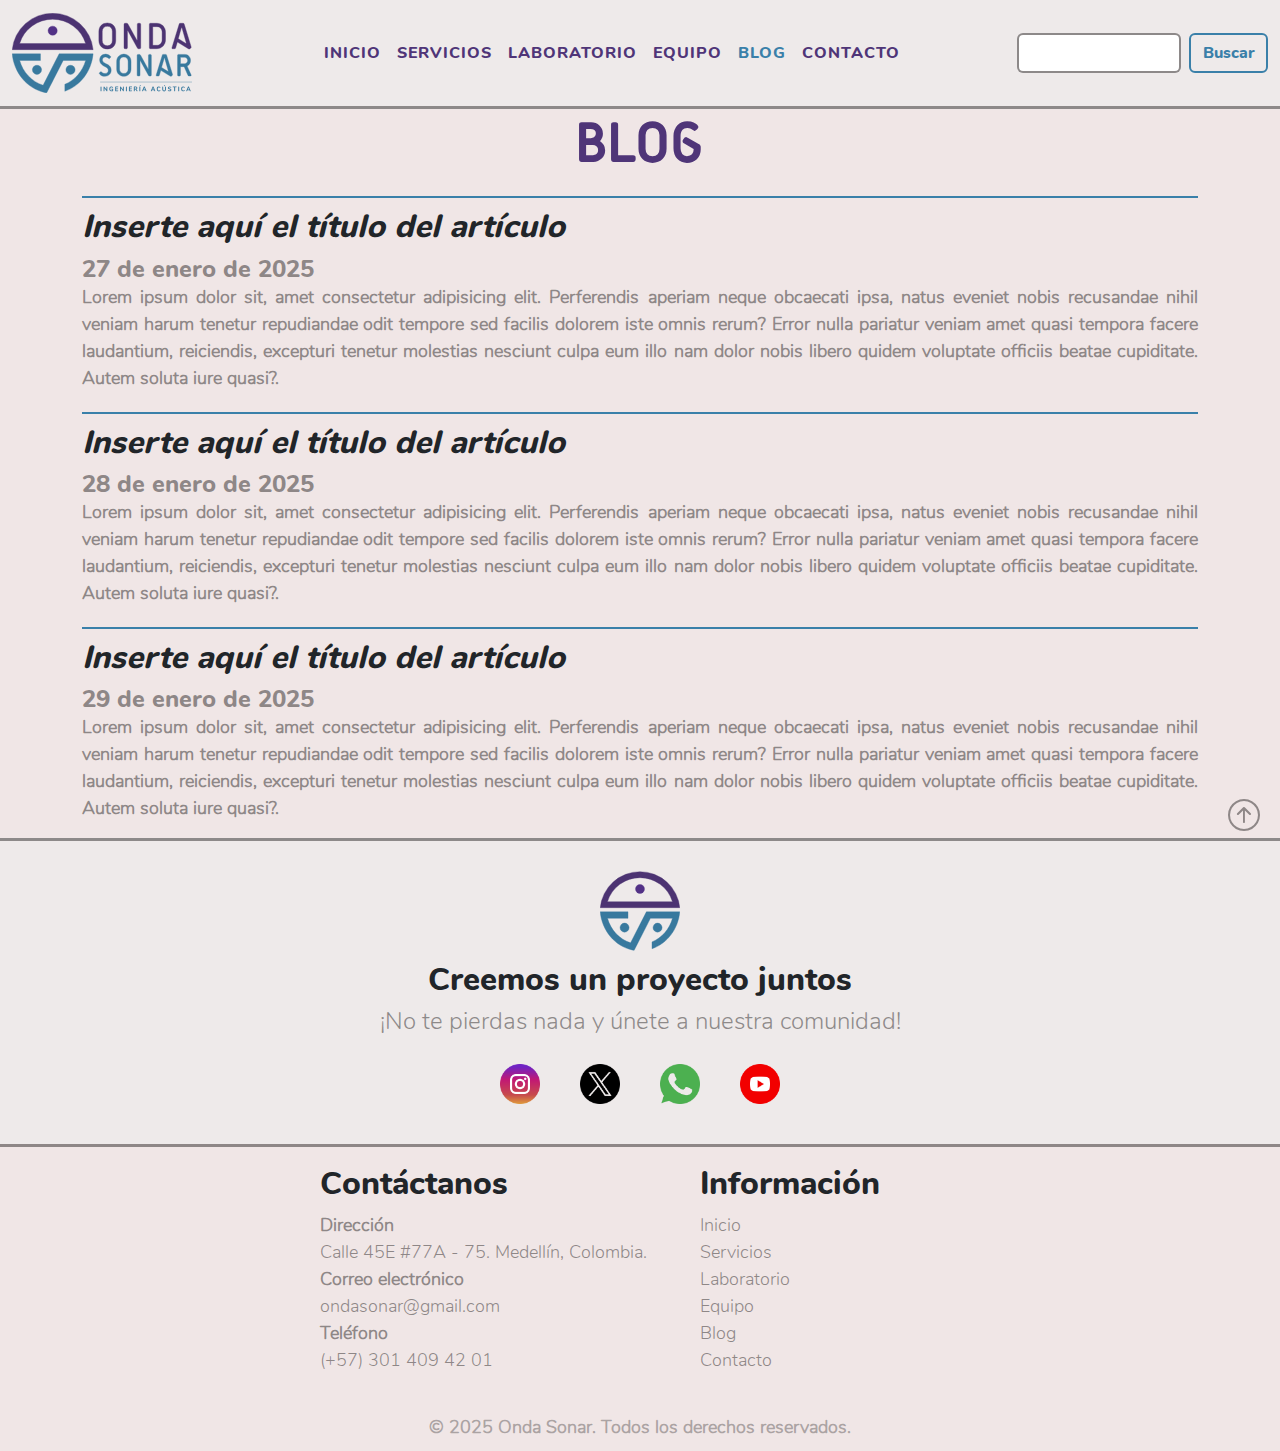
==== pages/blog.html @ efa3c22f "Sitio Web Responsive" ====
<!DOCTYPE html>
<html lang="en">
<head>
  <!-- Meta -->
  <meta charset="UTF-8">
  <meta name="author" content="Onda Sonar | Lucía Rodríguez G">
  <meta name="description" content="Portafolio de Ingeniería de Sonido, con enfoque en acústica arquitectónica, control, gestión y aislamiento de ruido, electroacústica, psicoacústica, zonificación acústica y temas afines. La Ing. Lucía Rodríguez G comparte contenido de valor, presta el servicio de charlas para empresas o instituciones, hace consultorías y vende productos acústicos.">
  <meta name="keywords" content="Acústica arquitectónica, Control de ruido, Aislamiento y acondicionamiento acústico, Sonido, Vibraciones.">
  <meta name="viewport" content="width=device-width, initial-scale=1.0">
  <!-- CSS y Bootstrap -->
  <link rel="stylesheet" href="../css/style.css">
  <link href="https://cdn.jsdelivr.net/npm/bootstrap@5.3.3/dist/css/bootstrap.min.css" rel="stylesheet" integrity="sha384-QWTKZyjpPEjISv5WaRU9OFeRpok6YctnYmDr5pNlyT2bRjXh0JMhjY6hW+ALEwIH" crossorigin="anonymous">
  <link rel="stylesheet" href="https://cdn.jsdelivr.net/npm/bootstrap-icons@1.11.3/font/bootstrap-icons.min.css">
  <!-- Título e ícono -->
  <title>Blog | Onda Sonar</title>
  <link rel="icon" href="../img/favicon_blanco/favicon-16x16.png" type="image/png">
</head>

<body>

  <!-- Navegacion -->
  <nav class="navbar navbar-expand-xl">
    <div class="container-fluid">

      <!-- Logo -->
      <a class="navbar-brand logo" href="../index.html"><img src="../img/logo/Onda_Sonar_Logo.svg" alt="Logo Onda Sonar"></a>

      <!-- Boton hamburguesa -->
      <button class="navbar-toggler" type="button" data-bs-toggle="collapse" data-bs-target="#navbarSupportedContent" aria-controls="navbarSupportedContent" aria-expanded="false" aria-label="Toggle navigation">
        <span class="navbar-toggler-icon"></span>
      </button>

      <!-- Paginas -->
      <div class="collapse navbar-collapse" id="navbarSupportedContent">

        <ul class="navbar-nav">
          <li class="nav-item">
            <a class="nav-link" href="../index.html">Inicio</a>
          </li>
          <li class="nav-item">
            <a class="nav-link" href="./servicios.html">Servicios</a>
          </li>
          <li class="nav-item">
            <a class="nav-link" href="./laboratorio.html">Laboratorio</a>
          </li>
          <li class="nav-item">
            <a class="nav-link" href="./equipo.html">Equipo</a>
          </li>
          <li class="nav-item">
            <a class="nav-link active" aria-current="page" href="./blog.html">Blog</a>
          </li>
          <li class="nav-item">
            <a class="nav-link" href="./contacto.html">Contacto</a>
          </li>
        </ul>

      </div>

      <!-- Busqueda -->
      <div class="collapse navbar-collapse justify-content-end busqueda" id="navbarSupportedContent">
        <form class="d-flex justify-content-center" role="search">
          <input class="form-control me-2 focus-ring" type="search" placeholder="" aria-label="Search">
          <button class="btn btn-outline-success" type="submit">Buscar</button>
        </form>
      </div>
      
    </div>
  </nav>

  <!-- Main-->
  <main>

    <h1>Blog</h1>

    <div class="container pb-3">

      <article class="seccion-blog">
        <h2 class="fst-italic">Inserte aquí el título del artículo</h2>
        <h3>27 de enero de 2025</h3>
        <p>Lorem ipsum dolor sit, amet consectetur adipisicing elit. Perferendis aperiam neque obcaecati ipsa, natus eveniet nobis recusandae nihil veniam harum tenetur repudiandae odit tempore sed facilis dolorem iste omnis rerum?
        Error nulla pariatur veniam amet quasi tempora facere laudantium, reiciendis, excepturi tenetur molestias nesciunt culpa eum illo nam dolor nobis libero quidem voluptate officiis beatae cupiditate. Autem soluta iure quasi?.</p>
      </article>
  
      <article class="seccion-blog">
        <h2 class="fst-italic">Inserte aquí el título del artículo</h2>
        <h3>28 de enero de 2025</h3>
        <p>Lorem ipsum dolor sit, amet consectetur adipisicing elit. Perferendis aperiam neque obcaecati ipsa, natus eveniet nobis recusandae nihil veniam harum tenetur repudiandae odit tempore sed facilis dolorem iste omnis rerum?
        Error nulla pariatur veniam amet quasi tempora facere laudantium, reiciendis, excepturi tenetur molestias nesciunt culpa eum illo nam dolor nobis libero quidem voluptate officiis beatae cupiditate. Autem soluta iure quasi?.</p>
      </article>
  
      <article class="seccion-blog">
        <h2 class="fst-italic">Inserte aquí el título del artículo</h2>
        <h3>29 de enero de 2025</h3>
        <p>Lorem ipsum dolor sit, amet consectetur adipisicing elit. Perferendis aperiam neque obcaecati ipsa, natus eveniet nobis recusandae nihil veniam harum tenetur repudiandae odit tempore sed facilis dolorem iste omnis rerum?
        Error nulla pariatur veniam amet quasi tempora facere laudantium, reiciendis, excepturi tenetur molestias nesciunt culpa eum illo nam dolor nobis libero quidem voluptate officiis beatae cupiditate. Autem soluta iure quasi?.</p>
      </article>

    </div>

  </main>

  <!-- Redes sociales -->
  <div class="container-fluid redes-sociales-container">

    <img class="footer-logo" src="../img/logo/Isotipo.svg" alt="Isotipo Onda Sonar">
    <h2>Creemos un proyecto juntos</h2>
    <h4>¡No te pierdas nada y únete a nuestra comunidad!</h4>

    <!-- Iconos redes sociales -->
    <div class="d-flex flex-wrap align-items-center justify-content-center redes-sociales-footer">
      <a href="https://www.instagram.com/ondasonar/" target="_blank"><img src="../img/redes_sociales/instagram.png" alt="Instagram"></a>
      <a href="https://x.com/?mx=2" target="_blank"><img src="../img/redes_sociales/x.png" alt="X" ></a>
      <a href="https://web.whatsapp.com/" target="_blank"><img src="../img/redes_sociales/whatsapp.png" alt="WhatsApp"></a>
      <a href="https://www.youtube.com/" target="_blank"><img src="../img/redes_sociales/youtube.png" alt="YouTube"></a>
    </div>

  </div>
  
  <!-- Footer -->
  <footer>

    <div class="container footer-info">

      <div class="row justify-content-center align-content-center">
  
        <div class="col-md-4 col-sm-5 col-xs-12 mt-2">

          <h2>Contáctanos</h2> 
          <p>Dirección</p>
          <a href="https://maps.app.goo.gl/dqByQF2ZJSJD42v5A" class="link"  target="_blank">Calle 45E #77A - 75. Medellín, Colombia.</a>
          <p>Correo electrónico</p>
          <a href="mailto:ondasonar@gmail.com" class="link">ondasonar@gmail.com</a>
          <p>Teléfono</p>
          <a href="https://web.whatsapp.com/" target="_blank" class="link">(+57) 301 409 42 01</a> 
                
        </div>
  
        <div class="col-md-3 col-sm-5 col-xs-12 mt-2">
          <h2>Información</h2>
          <ul class="nav-footer">
            <li>
              <a class="link" href="../index.html">Inicio</a>
            </li>
            <li>
              <a class="link" href="./servicios.html">Servicios</a>
            </li>
            <li>
              <a class="link" href="./laboratorio.html">Laboratorio</a>
            </li>
            <li>
              <a class="link" href="./equipo.html">Equipo</a>
            </li>
            <li>
              <a class="link" aria-current="page" href="./blog.html">Blog</a>
            </li>
            <li>
              <a class="link" href="./contacto.html">Contacto</a>
            </li>
          </ul>
        </div>

      </div>

      <!-- Scroll to top -->

      <div class="d-flex align-items-center justify-content-center">
        <a href="#top" class="scroll-to-top">
          <i class="bi bi-arrow-up-circle"></i>
        </a>
      </div>
  
    </div>

    <!-- Derechos de autor -->
    <div class="mt-4">
      <p class="derechos-reservados">&#169; 2025 Onda Sonar. Todos los derechos reservados.</p>
    </div>

  </footer>


  <!-- Bootstrap -->
  <script src="https://cdn.jsdelivr.net/npm/bootstrap@5.3.3/dist/js/bootstrap.bundle.min.js" integrity="sha384-YvpcrYf0tY3lHB60NNkmXc5s9fDVZLESaAA55NDzOxhy9GkcIdslK1eN7N6jIeHz" crossorigin="anonymous"></script>

</body>
</html>
---- css/style.css ----
/* Variables CSS */
:root {
    /* Paleta de colores */
    --azul: rgb(58, 128, 169);
    --azulOp: rgba(180, 209, 226, 0.5);
    --moradoOp: rgba(79, 53, 120, 0.5);
    --morado: #4f3578;
    --gris: rgba(44, 40, 40, 0.5);
    --fondo: rgb(240, 230, 230);
    --fondoContenido: #EEEAEA;   
    --fondoOp: rgba(240, 230, 230, 0.5); 
    --bs-focus-ring-color: rgba(180, 209, 226, 0.5) !important;
    --bs-heading-color: #4f3578 !important;
    --bs-card-inner-border-radius: 0 !important;
}

/* ______________________________________________________ */
/* TIPOGRAFÍA */

/* Fuente títulos*/
@font-face {
    font-family: 'fuente-titulo';
    src: url('./fonts/SciFly-Sans.ttf') format("truetype");
}

/* Fuente cuerpo*/
@font-face {
    font-family: 'fuente-cuerpo';
    src: url('./fonts/Nunito-ExtraBold.ttf') format('truetype');
}

/* Fuente cuerpo light*/
@font-face {
    font-family: 'fuente-cuerpo-light';
    src: url('./fonts/Nunito-Light.ttf') format('truetype');
}

/* Estilos generales */

h1 {
    font-size: 3.5rem !important;
    font-family: "fuente-titulo";
    text-transform: uppercase;
    letter-spacing: 2px;
    color: var(--morado);
    text-align: center;
    font-weight: bold !important;
    margin-bottom: 0 !important;
}

h2 {
    font-family: "fuente-cuerpo";
    font-size: 2em !important;
    color: var(--black) !important;
}

h3 {
    font-family: "fuente-cuerpo";
    font-size: 1.5em !important;
    color: var(--gris) !important;
    padding: 0 !important;
    margin: 0 !important;
}

h4 {
    font-family: 'fuente-cuerpo-light';
    font-size: 2rem;
    color: var(--gris) !important;
    font-weight: bold;
}

p {
    font-family: 'fuente-cuerpo-light';
    font-size: 18px;
    color: var(--gris);
    font-weight: bold;
    padding: 0 !important;
    margin: 0 !important;
}

section {
    display: flex;
    flex-flow: column nowrap;
    justify-content: center;
    align-items: center;
    text-align: center;
}

main {
    background-color: var(--fondo);
}

/* ______________________________________________________ */
/* LOGO */
.logo {
    width: 180px !important;
}

/* Barra de navegacion */
.navbar {
    background-color: var(--fondoContenido);
    border-bottom: 3px solid var(--gris); 
    font-family: 'fuente-cuerpo';
    text-transform: uppercase;
    letter-spacing: 1px;
}

.navbar-collapse {
    justify-content: center;
    align-content: center;
}

.nav-link.active {
    color: var(--azul) !important;
}

.nav-item a {
    color: var(--morado);

    &:hover {
        color: var(--azul);
        text-decoration-line: underline;
        text-decoration-style: wavy;
    }
}

.btn {
    color: var(--azul)  !important;
    border: var(--azul) solid 2px !important;

    &:hover {
        background-color: var(--azulOp) !important;
    }
}

.form-control {
    border: var(--gris) solid 2px !important;
    --bs-focus-ring-color: rgba(44, 40, 40, 0.1) !important;
}

.busqueda {
    max-width: 20%;
}

/* _____________ Página INICIO _____________ */

.hero-inicio {
    background-color: var(--fondoOp);
    text-align: center;
    padding: 3rem;
    position: absolute;
}

.hero-inicio h1 {
    font-size: 3.5rem;
    font-family: "fuente-titulo";
    text-transform: uppercase;
    letter-spacing: 2px;
    color: var(--morado);
    text-align: center;
    font-weight: bold;
}

.hero-info {
    max-width: 80%;
}

.hero-video {
    object-fit: cover;
    width: 100vw;
    height: 100vh;
}

.btn-hero {
    background-color: var(--fondo) !important;
    font-family: "fuente-cuerpo" !important;
    text-align: center;
    align-content: center;
    justify-content: center;
    align-items: center;
}

/* _____________ Página SERVICIOS _____________ */

.card-servicios {
    text-align: justify;
    border: 5px solid var(--gris) !important;
}

.card-img-top {
    width: 100% !important;
    height: 100% !important;
    border-top-left-radius: 0 !important;
    border-top-right-radius: 0 !important;
}

/* _____________ Página LABORATORIO _____________ */

.seccion-laboratorio {
    display: flex;
    flex-flow: row wrap;
    text-align: center;
    justify-content: center;
    align-items: center;
}

.seccion-laboratorio div iframe {
    margin: 10px;
    width: 450px;
    height: 300px;
}

/* _____________ Página EQUIPO _____________ */

.equipo-container {
    display: flex;
    flex-flow: row nowrap;
    gap: 40px;
    align-items: start;
    padding: 50px;
}

.integrante-container {
    display: flex;
    flex-flow: row nowrap;
    gap: 30px;
    text-align: justify;
}

.integrante-card {
    width: 50%;
}

.integrante-container img{
    border: var(--azul) solid 10px;
    border-radius: 10%;
    height: 300px;
    width: auto;
}

.linkedin-icon {
    transition: all 0.2 ease;
}

.linkedin-icon i {
    color: var(--morado);
    font-size: 1.5rem;
    transition: all 0.2s ease;
}

.linkedin-icon:hover i {
    color: var(--azul);
    transform: scale(1.1);
}

/* _____________ Página BLOG _____________ */

.seccion-blog {
    margin-top: 20px;
    padding-top: 10px;
    text-align: justify;
    border-top: var(--azul) solid 2px;
}

/* _____________ Página CONTACTO _____________ */

.formulario-contacto input[type="text"], textarea{
    display: block;
    font-family: 'fuente-cuerpo-light';
    /* font-size: 17px; */
    color: var(--gris);
    border: var(--azul) solid 2px;
    border-radius: 5px;
    padding: 2px;
    /* margin-bottom: 10px; */
    margin: 10px 0;
    width: 95%;
    background-color: rgba(255, 255, 255, 0.4);

    &:focus {
        outline: var(--morado) solid 2px;
        outline-offset: -2px;
    }

}

textarea {
    height: 150px;
}

.informacion-contacto {
    border-left: dashed var(--morado);
    text-align: center;
}

.informacion-contacto iframe {
    width: 100%;
    height: 250px;
}

/* _____________ Redes Sociales _____________ */

.redes-sociales-container {
    background-color: var(--fondoContenido);
    padding: 20px;
    text-align: center;
    border-top: 3px solid var(--gris);
}

.footer-logo {
    height: 80px;
    width: 80px;
    margin: 10px;
}

.redes-sociales-footer a {
    margin: 20px;
}

.redes-sociales-footer img {
    width: 40px;

    &:hover {
        transform: scale(1.2);
    }
}

/* ______________________________________________________ */
/* Footer */

footer {
    padding: 10px;
    text-align: center;
    background-color: var(--fondo);
    border-top: 3px solid var(--gris);
}

.footer-info {
    text-align: start;
    justify-content: center;
}

/* Links footer */
.nav-footer {
    display: flex;
    flex-direction: column;
    list-style: none;
    padding: 0 !important;
}

.link {
    text-decoration: none;
    font-size: 18px;
    color: var(--gris);
    transition: color 0.3s ease;
    font-family: 'fuente-cuerpo-light';

    &:hover {
        color: var(--azul);
        font-weight: 600;
    }
}

/* Scroll to top */
.scroll-to-top {
    display: flex;
    place-content: center;
    align-items: center;

    position: fixed;
    right: 20px;
    bottom: 60px; 

    transition: all 0.2 ease;
}

.scroll-to-top i {
    color: var(--gris);
    font-size: 2rem;
    transition: all 0.2s ease;
}

.scroll-to-top:hover i {
    color: var(--azul);
    transform: scale(1.1);
}

.derechos-reservados {
    font-family: 'fuente-cuerpo-light';
    font-size: 18px;
    color: var(--gris);
    text-align: center;
    opacity: 70%;
    margin: 20px;
}

/* _____________ RESPONSIVE _____________ */

@media (max-width: 1200px) {

    .busqueda {
        max-width: 100%;
    }

    /* _____________ Página EQUIPO _____________ */

    .equipo-container {

        display: flex;
        flex-flow: row wrap;
        gap: 30px;
        align-items: start;
        padding: 50px;
        
        }
        
    .integrante-container {
            display: flex;
            flex-flow: row wrap;
            gap: 30px;
            justify-content: center;
            text-align: justify;
        }
        
    .integrante-card {
            width: 80%;
        }
        
    .integrante-container img{
            border: var(--azul) solid 10px;
            border-radius: 10%;
            height: 300px;
            width: auto;
        }
}

@media (max-width: 768px){
    .informacion-contacto {
        border: var(--morado) dashed 3px;
        border-radius: 30px;
    
    }
}

@media (max-width: 512px) {

    .btn-hero {
        height: 75px;
        width: 50%;
        text-align: center;
        justify-content: center;
        padding: 1px !important;
    }

}

@media (max-width: 575px) {
    .footer-info {
        text-align: center !important;
        place-content: center !important;
      }

    .seccion-laboratorio div iframe {
        margin: 10px;
        width: 330px;
        height: 300px;
    }

    .equipo-container {

        display: flex;
        flex-flow: row wrap;
        gap: 30px;
        align-items: start;
        padding: 10px;
    }

}
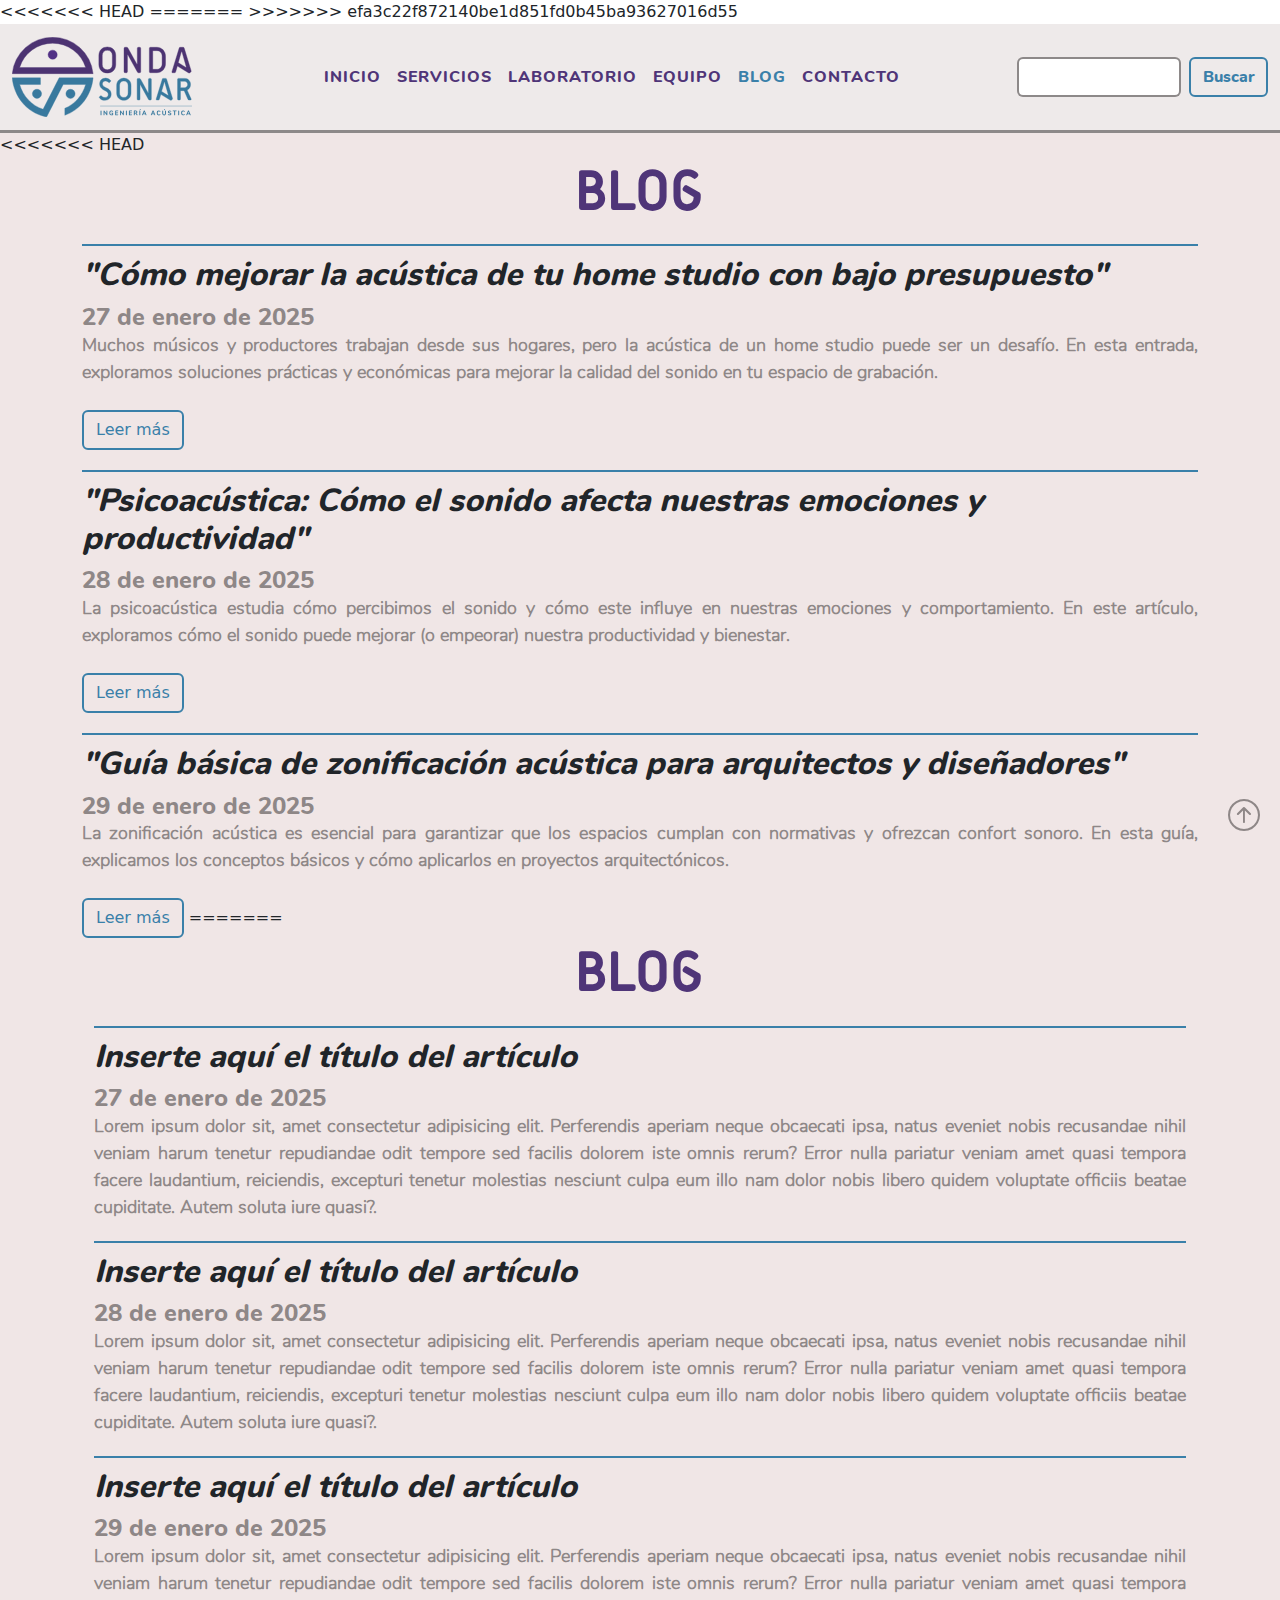
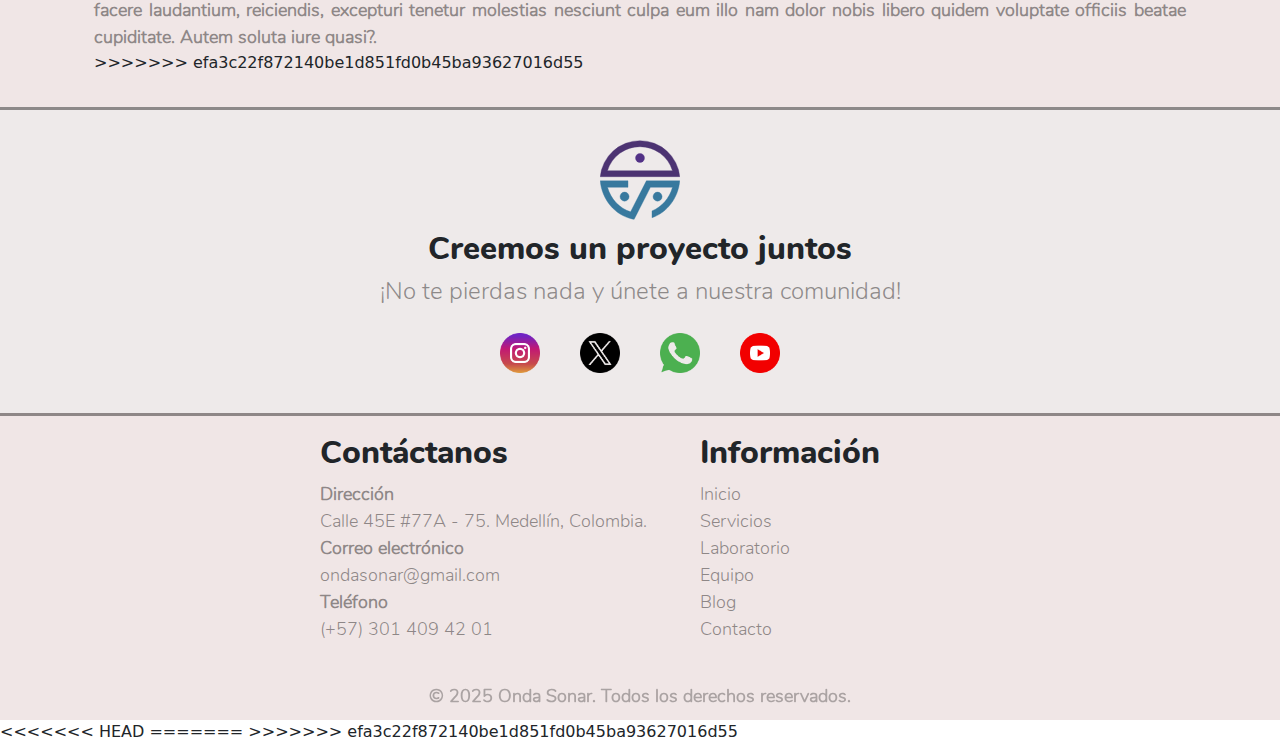
==== commit 206f4f26: "Estilado con SASS" ====
--- a/pages/blog.html
+++ b/pages/blog.html
@@ -8,9 +8,18 @@
   <meta name="keywords" content="Acústica arquitectónica, Control de ruido, Aislamiento y acondicionamiento acústico, Sonido, Vibraciones.">
   <meta name="viewport" content="width=device-width, initial-scale=1.0">
   <!-- CSS y Bootstrap -->
+<<<<<<< HEAD
+  <link rel="stylesheet" href="../styles/style.css">
+  <link href="https://cdn.jsdelivr.net/npm/bootstrap@5.3.3/dist/css/bootstrap.min.css" rel="stylesheet" integrity="sha384-QWTKZyjpPEjISv5WaRU9OFeRpok6YctnYmDr5pNlyT2bRjXh0JMhjY6hW+ALEwIH" crossorigin="anonymous">
+  <link rel="stylesheet" href="https://cdn.jsdelivr.net/npm/bootstrap-icons@1.11.3/font/bootstrap-icons.min.css">
+  <!-- Animaciones -->
+  <link href="https://unpkg.com/aos@2.3.1/dist/aos.css" rel="stylesheet">
+  <link rel="stylesheet" href="https://cdnjs.cloudflare.com/ajax/libs/animate.css/4.1.1/animate.min.css"/>
+=======
   <link rel="stylesheet" href="../css/style.css">
   <link href="https://cdn.jsdelivr.net/npm/bootstrap@5.3.3/dist/css/bootstrap.min.css" rel="stylesheet" integrity="sha384-QWTKZyjpPEjISv5WaRU9OFeRpok6YctnYmDr5pNlyT2bRjXh0JMhjY6hW+ALEwIH" crossorigin="anonymous">
   <link rel="stylesheet" href="https://cdn.jsdelivr.net/npm/bootstrap-icons@1.11.3/font/bootstrap-icons.min.css">
+>>>>>>> efa3c22f872140be1d851fd0b45ba93627016d55
   <!-- Título e ícono -->
   <title>Blog | Onda Sonar</title>
   <link rel="icon" href="../img/favicon_blanco/favicon-16x16.png" type="image/png">
@@ -70,6 +79,31 @@
   <!-- Main-->
   <main>
 
+<<<<<<< HEAD
+    <h1 class="animate__animated animate__pulse">Blog</h1>
+
+    <div class="container pb-3 animate__animated animate__fadeIn">
+
+      <article class="seccion-blog">
+        <h2 class="fst-italic">"Cómo mejorar la acústica de tu home studio con bajo presupuesto"</h2>
+        <h3>27 de enero de 2025</h3>
+        <p>Muchos músicos y productores trabajan desde sus hogares, pero la acústica de un home studio puede ser un desafío. En esta entrada, exploramos soluciones prácticas y económicas para mejorar la calidad del sonido en tu espacio de grabación.</p><br>
+        <a href="#" class="btn btn-outline-success">Leer más</a>
+      </article>
+  
+      <article class="seccion-blog">
+        <h2 class="fst-italic">"Psicoacústica: Cómo el sonido afecta nuestras emociones y productividad"</h2>
+        <h3>28 de enero de 2025</h3>
+        <p>La psicoacústica estudia cómo percibimos el sonido y cómo este influye en nuestras emociones y comportamiento. En este artículo, exploramos cómo el sonido puede mejorar (o empeorar) nuestra productividad y bienestar.</p><br>
+        <a href="#" class="btn btn-outline-success">Leer más</a>
+      </article>
+  
+      <article class="seccion-blog">
+        <h2 class="fst-italic">"Guía básica de zonificación acústica para arquitectos y diseñadores"</h2>
+        <h3>29 de enero de 2025</h3>
+        <p>La zonificación acústica es esencial para garantizar que los espacios cumplan con normativas y ofrezcan confort sonoro. En esta guía, explicamos los conceptos básicos y cómo aplicarlos en proyectos arquitectónicos.</p><br>
+        <a href="#" class="btn btn-outline-success">Leer más</a>
+=======
     <h1>Blog</h1>
 
     <div class="container pb-3">
@@ -93,6 +127,7 @@
         <h3>29 de enero de 2025</h3>
         <p>Lorem ipsum dolor sit, amet consectetur adipisicing elit. Perferendis aperiam neque obcaecati ipsa, natus eveniet nobis recusandae nihil veniam harum tenetur repudiandae odit tempore sed facilis dolorem iste omnis rerum?
         Error nulla pariatur veniam amet quasi tempora facere laudantium, reiciendis, excepturi tenetur molestias nesciunt culpa eum illo nam dolor nobis libero quidem voluptate officiis beatae cupiditate. Autem soluta iure quasi?.</p>
+>>>>>>> efa3c22f872140be1d851fd0b45ba93627016d55
       </article>
 
     </div>
@@ -178,9 +213,18 @@
 
   </footer>
 
-
+<<<<<<< HEAD
   <!-- Bootstrap -->
   <script src="https://cdn.jsdelivr.net/npm/bootstrap@5.3.3/dist/js/bootstrap.bundle.min.js" integrity="sha384-YvpcrYf0tY3lHB60NNkmXc5s9fDVZLESaAA55NDzOxhy9GkcIdslK1eN7N6jIeHz" crossorigin="anonymous"></script>
+  <script src="https://unpkg.com/aos@2.3.1/dist/aos.js"></script>
+  <script>
+    AOS.init();
+  </script>
+=======
+
+  <!-- Bootstrap -->
+  <script src="https://cdn.jsdelivr.net/npm/bootstrap@5.3.3/dist/js/bootstrap.bundle.min.js" integrity="sha384-YvpcrYf0tY3lHB60NNkmXc5s9fDVZLESaAA55NDzOxhy9GkcIdslK1eN7N6jIeHz" crossorigin="anonymous"></script>
+>>>>>>> efa3c22f872140be1d851fd0b45ba93627016d55
 
 </body>
 </html>--- a/styles/style.css
+++ b/styles/style.css
@@ -0,0 +1,805 @@
+:root {
+  /* Paleta de colores */
+  --bs-focus-ring-color: rgb(58, 128, 169) !important;
+  --bs-heading-color: #4f3578 !important;
+  --bs-card-inner-border-radius: 0 !important;
+}
+
+:root {
+  /* Paleta de colores */
+  --bs-focus-ring-color: rgb(58, 128, 169) !important;
+  --bs-heading-color: #4f3578 !important;
+  --bs-card-inner-border-radius: 0 !important;
+}
+
+@font-face {
+  font-family: "fuente-titulo";
+  src: url("./fonts/SciFly-Sans.ttf") format("truetype");
+}
+@font-face {
+  font-family: "fuente-cuerpo";
+  src: url("./fonts/Nunito-ExtraBold.ttf") format("truetype");
+}
+@font-face {
+  font-family: "fuente-cuerpo-light";
+  src: url("./fonts/Nunito-Light.ttf") format("truetype");
+}
+h1 {
+  font-size: 3.5rem !important;
+  font-family: "fuente-titulo";
+  text-transform: uppercase;
+  letter-spacing: 2px;
+  color: #4f3578;
+  text-align: center;
+  font-weight: bold !important;
+  margin-bottom: 0 !important;
+}
+
+h2 {
+  font-family: "fuente-cuerpo";
+  font-size: 1.8em !important;
+  color: black !important;
+}
+
+h3 {
+  font-family: "fuente-cuerpo";
+  font-size: 1.5em !important;
+  color: rgba(44, 40, 40, 0.5) !important;
+  padding: 0 !important;
+  margin: 0 !important;
+}
+
+h4 {
+  font-family: "fuente-cuerpo-light";
+  font-size: 2rem;
+  color: rgba(44, 40, 40, 0.5) !important;
+  font-weight: bold;
+}
+
+p {
+  font-family: "fuente-cuerpo-light";
+  font-size: 18px;
+  color: rgba(44, 40, 40, 0.5);
+  font-weight: bold;
+  padding: 0 !important;
+  margin: 0 !important;
+}
+
+.estilo-bold-italic {
+  font-weight: bold;
+  font-style: italic;
+}
+
+.list {
+  font-family: "fuente-cuerpo-light";
+  font-size: 18px;
+  color: rgba(44, 40, 40, 0.5);
+}
+
+:root {
+  /* Paleta de colores */
+  --bs-focus-ring-color: rgb(58, 128, 169) !important;
+  --bs-heading-color: #4f3578 !important;
+  --bs-card-inner-border-radius: 0 !important;
+}
+
+section {
+  display: flex;
+  flex-flow: column nowrap;
+  justify-content: center;
+  align-items: center;
+  text-align: center;
+}
+
+main {
+  background-color: rgb(240, 230, 230);
+}
+
+:root {
+  /* Paleta de colores */
+  --bs-focus-ring-color: rgb(58, 128, 169) !important;
+  --bs-heading-color: #4f3578 !important;
+  --bs-card-inner-border-radius: 0 !important;
+}
+
+.btn {
+  color: rgb(58, 128, 169) !important;
+  border: rgb(58, 128, 169) solid 2px !important;
+}
+.btn:hover {
+  background-color: rgba(180, 209, 226, 0.5) !important;
+}
+
+.scroll-to-top {
+  display: flex;
+  justify-content: center;
+  align-content: center;
+  align-items: center;
+  position: fixed;
+  right: 20px;
+  bottom: 60px;
+  transition: all 0.2 ease;
+}
+.scroll-to-top i {
+  color: rgba(44, 40, 40, 0.5);
+  font-size: 2rem;
+  transition: all 0.2s ease;
+}
+.scroll-to-top:hover i {
+  color: rgb(58, 128, 169);
+  transform: scale(1.1);
+}
+
+:root {
+  /* Paleta de colores */
+  --bs-focus-ring-color: rgb(58, 128, 169) !important;
+  --bs-heading-color: #4f3578 !important;
+  --bs-card-inner-border-radius: 0 !important;
+}
+
+@font-face {
+  font-family: "fuente-titulo";
+  src: url("./fonts/SciFly-Sans.ttf") format("truetype");
+}
+@font-face {
+  font-family: "fuente-cuerpo";
+  src: url("./fonts/Nunito-ExtraBold.ttf") format("truetype");
+}
+@font-face {
+  font-family: "fuente-cuerpo-light";
+  src: url("./fonts/Nunito-Light.ttf") format("truetype");
+}
+h1 {
+  font-size: 3.5rem !important;
+  font-family: "fuente-titulo";
+  text-transform: uppercase;
+  letter-spacing: 2px;
+  color: #4f3578;
+  text-align: center;
+  font-weight: bold !important;
+  margin-bottom: 0 !important;
+}
+
+h2 {
+  font-family: "fuente-cuerpo";
+  font-size: 1.8em !important;
+  color: black !important;
+}
+
+h3 {
+  font-family: "fuente-cuerpo";
+  font-size: 1.5em !important;
+  color: rgba(44, 40, 40, 0.5) !important;
+  padding: 0 !important;
+  margin: 0 !important;
+}
+
+h4 {
+  font-family: "fuente-cuerpo-light";
+  font-size: 2rem;
+  color: rgba(44, 40, 40, 0.5) !important;
+  font-weight: bold;
+}
+
+p {
+  font-family: "fuente-cuerpo-light";
+  font-size: 18px;
+  color: rgba(44, 40, 40, 0.5);
+  font-weight: bold;
+  padding: 0 !important;
+  margin: 0 !important;
+}
+
+.estilo-bold-italic {
+  font-weight: bold;
+  font-style: italic;
+}
+
+.list {
+  font-family: "fuente-cuerpo-light";
+  font-size: 18px;
+  color: rgba(44, 40, 40, 0.5);
+}
+
+.btn {
+  color: rgb(58, 128, 169) !important;
+  border: rgb(58, 128, 169) solid 2px !important;
+}
+
+.btn:hover {
+  background-color: rgba(180, 209, 226, 0.5) !important;
+}
+
+.scroll-to-top {
+  display: flex;
+  justify-content: center;
+  align-content: center;
+  align-items: center;
+  position: fixed;
+  right: 20px;
+  bottom: 60px;
+  transition: all 0.2 ease;
+}
+
+.scroll-to-top i {
+  color: rgba(44, 40, 40, 0.5);
+  font-size: 2rem;
+  transition: all 0.2s ease;
+}
+
+.scroll-to-top:hover i {
+  color: rgb(58, 128, 169);
+  transform: scale(1.1);
+}
+
+.logo {
+  width: 180px !important;
+}
+
+.navbar {
+  background-color: #EEEAEA;
+  border-bottom: 3px solid rgba(44, 40, 40, 0.5);
+  font-family: "fuente-cuerpo";
+  text-transform: uppercase;
+  letter-spacing: 1px;
+}
+
+.navbar-collapse {
+  justify-content: center;
+  align-content: center;
+}
+
+.nav-link.active {
+  color: rgb(58, 128, 169) !important;
+}
+
+.nav-item a {
+  color: #4f3578;
+}
+.nav-item a:hover {
+  color: rgb(58, 128, 169);
+  text-decoration-line: underline;
+  text-decoration-style: wavy;
+}
+
+.form-control {
+  border: rgba(44, 40, 40, 0.5) solid 2px !important;
+  --bs-focus-ring-color: rgba(44, 40, 40, 0.1) !important;
+}
+
+.busqueda {
+  max-width: 20%;
+}
+@media (max-width: 1200px) {
+  .busqueda {
+    max-width: 100%;
+  }
+}
+
+:root {
+  /* Paleta de colores */
+  --bs-focus-ring-color: rgb(58, 128, 169) !important;
+  --bs-heading-color: #4f3578 !important;
+  --bs-card-inner-border-radius: 0 !important;
+}
+
+@font-face {
+  font-family: "fuente-titulo";
+  src: url("./fonts/SciFly-Sans.ttf") format("truetype");
+}
+@font-face {
+  font-family: "fuente-cuerpo";
+  src: url("./fonts/Nunito-ExtraBold.ttf") format("truetype");
+}
+@font-face {
+  font-family: "fuente-cuerpo-light";
+  src: url("./fonts/Nunito-Light.ttf") format("truetype");
+}
+h1 {
+  font-size: 3.5rem !important;
+  font-family: "fuente-titulo";
+  text-transform: uppercase;
+  letter-spacing: 2px;
+  color: #4f3578;
+  text-align: center;
+  font-weight: bold !important;
+  margin-bottom: 0 !important;
+}
+
+h2 {
+  font-family: "fuente-cuerpo";
+  font-size: 1.8em !important;
+  color: black !important;
+}
+
+h3 {
+  font-family: "fuente-cuerpo";
+  font-size: 1.5em !important;
+  color: rgba(44, 40, 40, 0.5) !important;
+  padding: 0 !important;
+  margin: 0 !important;
+}
+
+h4 {
+  font-family: "fuente-cuerpo-light";
+  font-size: 2rem;
+  color: rgba(44, 40, 40, 0.5) !important;
+  font-weight: bold;
+}
+
+p {
+  font-family: "fuente-cuerpo-light";
+  font-size: 18px;
+  color: rgba(44, 40, 40, 0.5);
+  font-weight: bold;
+  padding: 0 !important;
+  margin: 0 !important;
+}
+
+.estilo-bold-italic {
+  font-weight: bold;
+  font-style: italic;
+}
+
+.list {
+  font-family: "fuente-cuerpo-light";
+  font-size: 18px;
+  color: rgba(44, 40, 40, 0.5);
+}
+
+.redes-sociales-container {
+  background-color: #EEEAEA;
+  padding: 20px;
+  text-align: center;
+  border-top: 3px solid rgba(44, 40, 40, 0.5);
+}
+
+.footer-logo {
+  height: 80px;
+  width: 80px;
+  margin: 10px;
+}
+
+.redes-sociales-footer a {
+  margin: 20px;
+}
+.redes-sociales-footer img {
+  width: 40px;
+}
+.redes-sociales-footer img:hover {
+  transform: scale(1.2);
+}
+
+footer {
+  padding: 10px;
+  text-align: center;
+  background-color: rgb(240, 230, 230);
+  border-top: 3px solid rgba(44, 40, 40, 0.5);
+}
+
+.footer-info {
+  text-align: start;
+  justify-content: center;
+}
+@media (max-width: 575px) {
+  .footer-info {
+    text-align: center !important;
+    place-content: center !important;
+  }
+}
+
+.nav-footer {
+  display: flex;
+  flex-direction: column;
+  list-style: none;
+  padding: 0 !important;
+}
+
+.link {
+  text-decoration: none;
+  font-size: 18px;
+  color: rgba(44, 40, 40, 0.5);
+  transition: color 0.3s ease;
+  font-family: "fuente-cuerpo-light";
+}
+.link:hover {
+  color: rgb(58, 128, 169);
+  font-weight: 600;
+}
+
+.derechos-reservados {
+  font-size: 17px;
+  color: rgba(44, 40, 40, 0.5);
+  text-align: center;
+  opacity: 70%;
+  margin: 20px;
+}
+
+:root {
+  /* Paleta de colores */
+  --bs-focus-ring-color: rgb(58, 128, 169) !important;
+  --bs-heading-color: #4f3578 !important;
+  --bs-card-inner-border-radius: 0 !important;
+}
+
+@font-face {
+  font-family: "fuente-titulo";
+  src: url("./fonts/SciFly-Sans.ttf") format("truetype");
+}
+@font-face {
+  font-family: "fuente-cuerpo";
+  src: url("./fonts/Nunito-ExtraBold.ttf") format("truetype");
+}
+@font-face {
+  font-family: "fuente-cuerpo-light";
+  src: url("./fonts/Nunito-Light.ttf") format("truetype");
+}
+h1 {
+  font-size: 3.5rem !important;
+  font-family: "fuente-titulo";
+  text-transform: uppercase;
+  letter-spacing: 2px;
+  color: #4f3578;
+  text-align: center;
+  font-weight: bold !important;
+  margin-bottom: 0 !important;
+}
+
+h2 {
+  font-family: "fuente-cuerpo";
+  font-size: 1.8em !important;
+  color: black !important;
+}
+
+h3 {
+  font-family: "fuente-cuerpo";
+  font-size: 1.5em !important;
+  color: rgba(44, 40, 40, 0.5) !important;
+  padding: 0 !important;
+  margin: 0 !important;
+}
+
+h4 {
+  font-family: "fuente-cuerpo-light";
+  font-size: 2rem;
+  color: rgba(44, 40, 40, 0.5) !important;
+  font-weight: bold;
+}
+
+p {
+  font-family: "fuente-cuerpo-light";
+  font-size: 18px;
+  color: rgba(44, 40, 40, 0.5);
+  font-weight: bold;
+  padding: 0 !important;
+  margin: 0 !important;
+}
+
+.estilo-bold-italic {
+  font-weight: bold;
+  font-style: italic;
+}
+
+.list {
+  font-family: "fuente-cuerpo-light";
+  font-size: 18px;
+  color: rgba(44, 40, 40, 0.5);
+}
+
+.btn {
+  color: rgb(58, 128, 169) !important;
+  border: rgb(58, 128, 169) solid 2px !important;
+}
+
+.btn:hover {
+  background-color: rgba(180, 209, 226, 0.5) !important;
+}
+
+.scroll-to-top {
+  display: flex;
+  justify-content: center;
+  align-content: center;
+  align-items: center;
+  position: fixed;
+  right: 20px;
+  bottom: 60px;
+  transition: all 0.2 ease;
+}
+
+.scroll-to-top i {
+  color: rgba(44, 40, 40, 0.5);
+  font-size: 2rem;
+  transition: all 0.2s ease;
+}
+
+.scroll-to-top:hover i {
+  color: rgb(58, 128, 169);
+  transform: scale(1.1);
+}
+
+section {
+  display: flex;
+  flex-flow: column nowrap;
+  justify-content: center;
+  align-items: center;
+  text-align: center;
+}
+
+main {
+  background-color: rgb(240, 230, 230);
+}
+
+.hero-inicio {
+  background-color: rgba(240, 230, 230, 0.5);
+  text-align: center;
+  padding: 3rem;
+  position: absolute;
+}
+
+.hero-info {
+  max-width: 80%;
+}
+
+.hero-video {
+  object-fit: cover;
+  width: 100vw;
+  height: 100vh;
+}
+
+.btn-hero {
+  background-color: rgb(240, 230, 230) !important;
+  font-family: "fuente-cuerpo" !important;
+  justify-content: center;
+  align-content: center;
+  text-align: center;
+  align-items: center;
+}
+@media (max-width: 512px) {
+  .btn-hero {
+    height: 75px;
+    width: 50%;
+    text-align: center;
+    justify-content: center;
+    padding: 1px !important;
+  }
+}
+
+:root {
+  /* Paleta de colores */
+  --bs-focus-ring-color: rgb(58, 128, 169) !important;
+  --bs-heading-color: #4f3578 !important;
+  --bs-card-inner-border-radius: 0 !important;
+}
+
+.card-servicios {
+  text-align: justify;
+  border: 5px solid rgba(44, 40, 40, 0.5) !important;
+}
+
+.card-img-top {
+  width: 100% !important;
+  height: 100% !important;
+  border-top-left-radius: 0 !important;
+  border-top-right-radius: 0 !important;
+}
+
+.seccion-laboratorio {
+  display: flex;
+  flex-flow: row wrap;
+  justify-content: center;
+  align-items: center;
+  text-align: center;
+}
+.seccion-laboratorio div iframe {
+  margin: 10px;
+  width: 450px;
+  height: 300px;
+}
+@media (max-width: 575px) {
+  .seccion-laboratorio div iframe {
+    margin: 10px;
+    width: 330px;
+    height: 300px;
+  }
+}
+
+:root {
+  /* Paleta de colores */
+  --bs-focus-ring-color: rgb(58, 128, 169) !important;
+  --bs-heading-color: #4f3578 !important;
+  --bs-card-inner-border-radius: 0 !important;
+}
+
+.equipo-container {
+  display: flex;
+  flex-flow: row nowrap;
+  justify-content: center;
+  align-items: start;
+  gap: 40px;
+  padding: 50px;
+}
+@media (max-width: 1200px) {
+  .equipo-container {
+    display: flex;
+    flex-flow: row wrap;
+    justify-content: center;
+    align-items: start;
+  }
+}
+@media (max-width: 575px) {
+  .equipo-container {
+    display: flex;
+    flex-flow: row wrap;
+    justify-content: center;
+    align-items: center;
+    gap: 30px;
+    padding: 10px;
+  }
+}
+
+.integrante-container {
+  display: flex;
+  flex-flow: row nowrap;
+  justify-content: start;
+  align-items: stretch;
+  text-align: justify;
+  gap: 30px;
+}
+.integrante-container img {
+  border: rgb(58, 128, 169) solid 10px;
+  border-radius: 10%;
+  height: 300px;
+  width: auto;
+}
+@media (max-width: 1200px) {
+  .integrante-container {
+    display: flex;
+    flex-flow: row wrap;
+    justify-content: center;
+    align-items: stretch;
+  }
+}
+
+.integrante-card {
+  width: 50%;
+}
+@media (max-width: 1200px) {
+  .integrante-card {
+    width: 80%;
+  }
+}
+
+.linkedin-icon i {
+  color: #4f3578;
+  font-size: 1.5rem;
+  transition: all 0.2s ease;
+}
+.linkedin-icon:hover i {
+  color: rgb(58, 128, 169);
+  transform: scale(1.1);
+}
+
+:root {
+  /* Paleta de colores */
+  --bs-focus-ring-color: rgb(58, 128, 169) !important;
+  --bs-heading-color: #4f3578 !important;
+  --bs-card-inner-border-radius: 0 !important;
+}
+
+.seccion-blog {
+  margin-top: 20px;
+  padding-top: 10px;
+  text-align: justify;
+  border-top: rgb(58, 128, 169) solid 2px;
+}
+.seccion-blog h2 {
+  text-align: start;
+}
+
+:root {
+  /* Paleta de colores */
+  --bs-focus-ring-color: rgb(58, 128, 169) !important;
+  --bs-heading-color: #4f3578 !important;
+  --bs-card-inner-border-radius: 0 !important;
+}
+
+@font-face {
+  font-family: "fuente-titulo";
+  src: url("./fonts/SciFly-Sans.ttf") format("truetype");
+}
+@font-face {
+  font-family: "fuente-cuerpo";
+  src: url("./fonts/Nunito-ExtraBold.ttf") format("truetype");
+}
+@font-face {
+  font-family: "fuente-cuerpo-light";
+  src: url("./fonts/Nunito-Light.ttf") format("truetype");
+}
+h1 {
+  font-size: 3.5rem !important;
+  font-family: "fuente-titulo";
+  text-transform: uppercase;
+  letter-spacing: 2px;
+  color: #4f3578;
+  text-align: center;
+  font-weight: bold !important;
+  margin-bottom: 0 !important;
+}
+
+h2 {
+  font-family: "fuente-cuerpo";
+  font-size: 1.8em !important;
+  color: black !important;
+}
+
+h3 {
+  font-family: "fuente-cuerpo";
+  font-size: 1.5em !important;
+  color: rgba(44, 40, 40, 0.5) !important;
+  padding: 0 !important;
+  margin: 0 !important;
+}
+
+h4 {
+  font-family: "fuente-cuerpo-light";
+  font-size: 2rem;
+  color: rgba(44, 40, 40, 0.5) !important;
+  font-weight: bold;
+}
+
+p {
+  font-family: "fuente-cuerpo-light";
+  font-size: 18px;
+  color: rgba(44, 40, 40, 0.5);
+  font-weight: bold;
+  padding: 0 !important;
+  margin: 0 !important;
+}
+
+.estilo-bold-italic {
+  font-weight: bold;
+  font-style: italic;
+}
+
+.list {
+  font-family: "fuente-cuerpo-light";
+  font-size: 18px;
+  color: rgba(44, 40, 40, 0.5);
+}
+
+.formulario-contacto input[type=text], .formulario-contacto textarea {
+  display: block;
+  font-family: "fuente-cuerpo-light";
+  color: rgba(44, 40, 40, 0.5);
+  border: rgb(58, 128, 169) solid 2px;
+  border-radius: 5px;
+  padding: 2px;
+  margin: 10px 0;
+  width: 95%;
+  background-color: rgba(255, 255, 255, 0.4);
+}
+.formulario-contacto input[type=text]:focus, .formulario-contacto textarea:focus {
+  outline: #4f3578 solid 2px;
+  outline-offset: -2px;
+}
+
+textarea {
+  height: 150px;
+}
+
+.informacion-contacto {
+  border-left: dashed #4f3578;
+  text-align: center;
+}
+.informacion-contacto iframe {
+  width: 100%;
+  height: 250px;
+}
+@media (max-width: 768px) {
+  .informacion-contacto {
+    border: #4f3578 dashed 3px;
+    border-radius: 30px;
+  }
+}
+
+/*# sourceMappingURL=style.css.map */
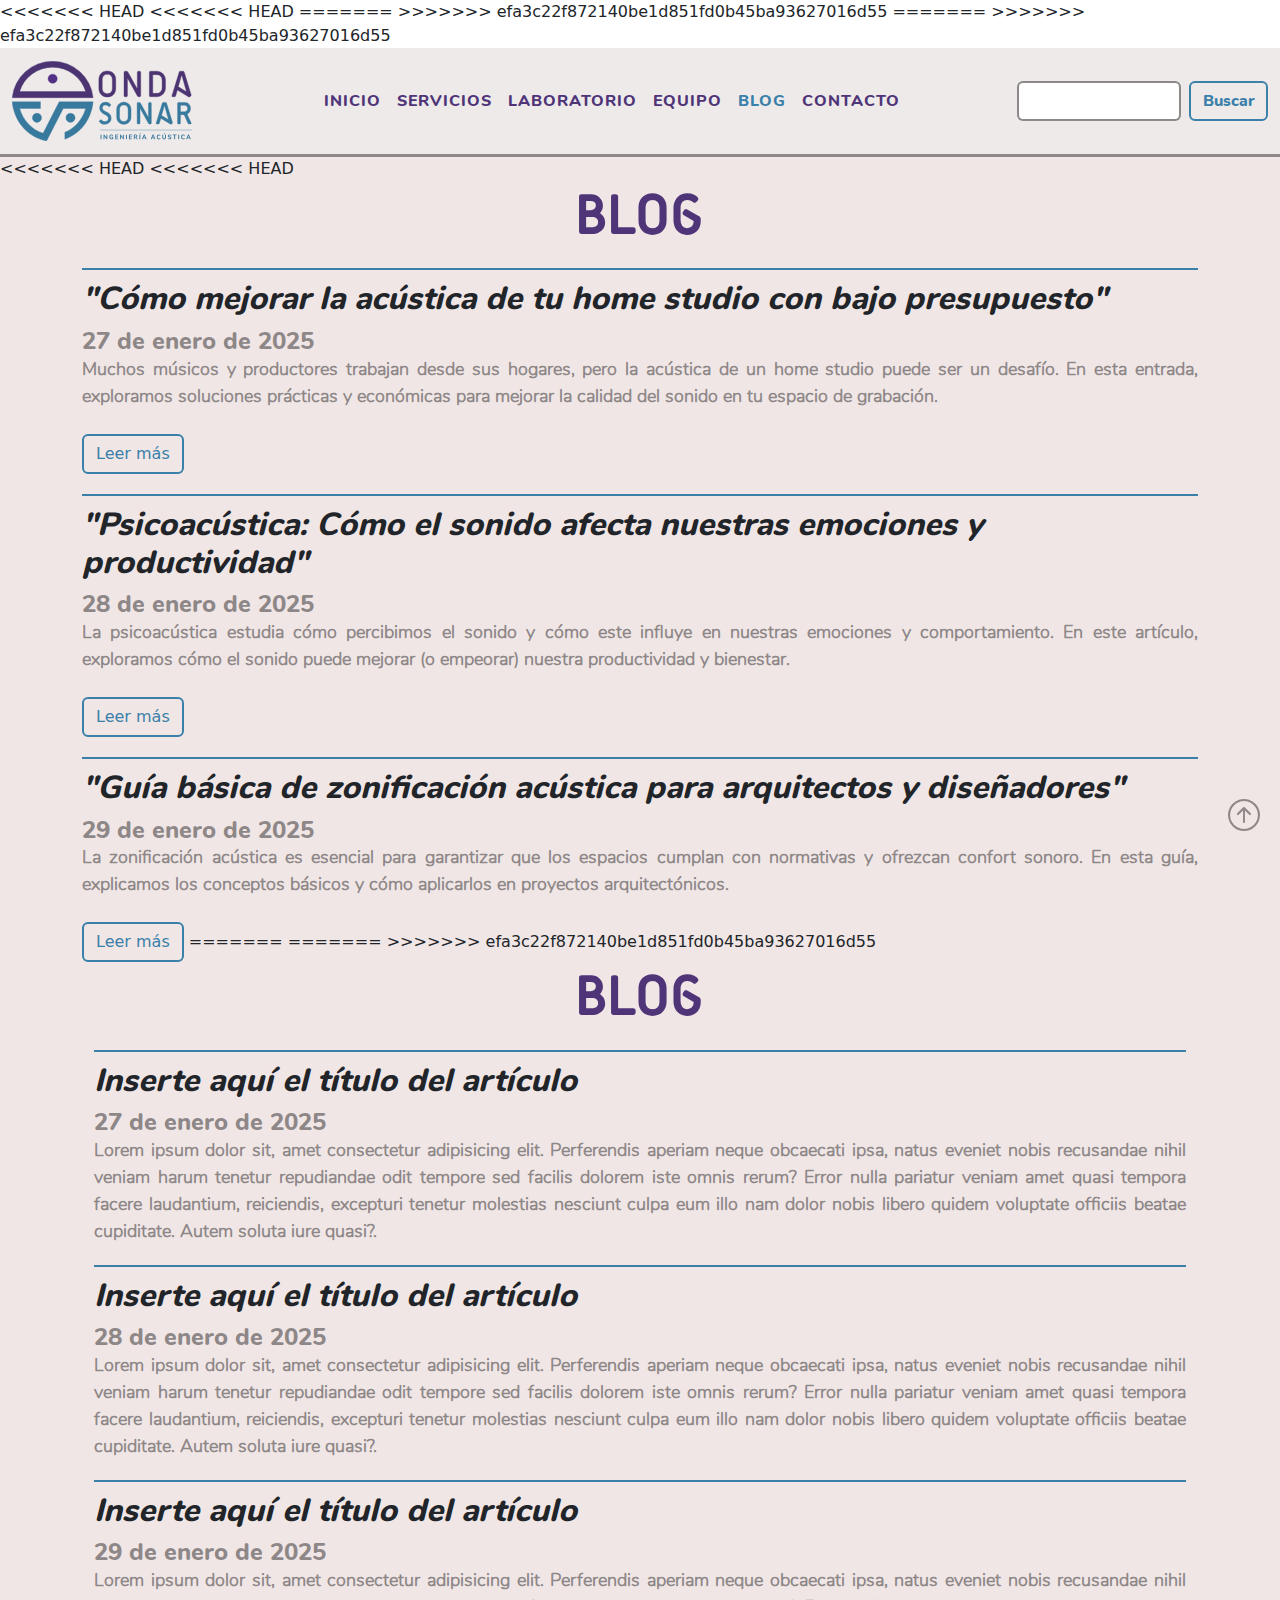
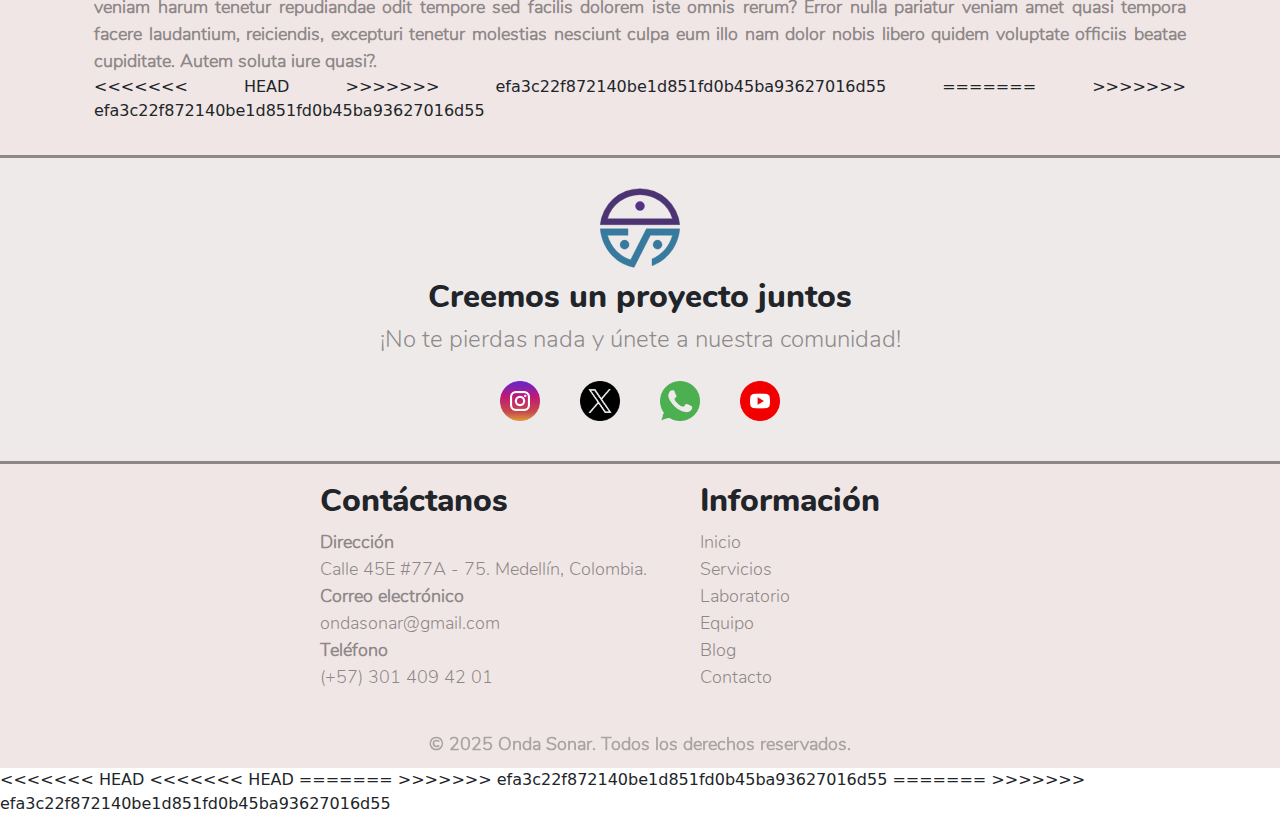
==== commit 676c611c: "Fusión de historiales no relacionados" ====
--- a/pages/blog.html
+++ b/pages/blog.html
@@ -9,6 +9,7 @@
   <meta name="viewport" content="width=device-width, initial-scale=1.0">
   <!-- CSS y Bootstrap -->
 <<<<<<< HEAD
+<<<<<<< HEAD
   <link rel="stylesheet" href="../styles/style.css">
   <link href="https://cdn.jsdelivr.net/npm/bootstrap@5.3.3/dist/css/bootstrap.min.css" rel="stylesheet" integrity="sha384-QWTKZyjpPEjISv5WaRU9OFeRpok6YctnYmDr5pNlyT2bRjXh0JMhjY6hW+ALEwIH" crossorigin="anonymous">
   <link rel="stylesheet" href="https://cdn.jsdelivr.net/npm/bootstrap-icons@1.11.3/font/bootstrap-icons.min.css">
@@ -20,6 +21,11 @@
   <link href="https://cdn.jsdelivr.net/npm/bootstrap@5.3.3/dist/css/bootstrap.min.css" rel="stylesheet" integrity="sha384-QWTKZyjpPEjISv5WaRU9OFeRpok6YctnYmDr5pNlyT2bRjXh0JMhjY6hW+ALEwIH" crossorigin="anonymous">
   <link rel="stylesheet" href="https://cdn.jsdelivr.net/npm/bootstrap-icons@1.11.3/font/bootstrap-icons.min.css">
 >>>>>>> efa3c22f872140be1d851fd0b45ba93627016d55
+=======
+  <link rel="stylesheet" href="../css/style.css">
+  <link href="https://cdn.jsdelivr.net/npm/bootstrap@5.3.3/dist/css/bootstrap.min.css" rel="stylesheet" integrity="sha384-QWTKZyjpPEjISv5WaRU9OFeRpok6YctnYmDr5pNlyT2bRjXh0JMhjY6hW+ALEwIH" crossorigin="anonymous">
+  <link rel="stylesheet" href="https://cdn.jsdelivr.net/npm/bootstrap-icons@1.11.3/font/bootstrap-icons.min.css">
+>>>>>>> efa3c22f872140be1d851fd0b45ba93627016d55
   <!-- Título e ícono -->
   <title>Blog | Onda Sonar</title>
   <link rel="icon" href="../img/favicon_blanco/favicon-16x16.png" type="image/png">
@@ -80,6 +86,7 @@
   <main>
 
 <<<<<<< HEAD
+<<<<<<< HEAD
     <h1 class="animate__animated animate__pulse">Blog</h1>
 
     <div class="container pb-3 animate__animated animate__fadeIn">
@@ -104,6 +111,8 @@
         <p>La zonificación acústica es esencial para garantizar que los espacios cumplan con normativas y ofrezcan confort sonoro. En esta guía, explicamos los conceptos básicos y cómo aplicarlos en proyectos arquitectónicos.</p><br>
         <a href="#" class="btn btn-outline-success">Leer más</a>
 =======
+=======
+>>>>>>> efa3c22f872140be1d851fd0b45ba93627016d55
     <h1>Blog</h1>
 
     <div class="container pb-3">
@@ -127,6 +136,9 @@
         <h3>29 de enero de 2025</h3>
         <p>Lorem ipsum dolor sit, amet consectetur adipisicing elit. Perferendis aperiam neque obcaecati ipsa, natus eveniet nobis recusandae nihil veniam harum tenetur repudiandae odit tempore sed facilis dolorem iste omnis rerum?
         Error nulla pariatur veniam amet quasi tempora facere laudantium, reiciendis, excepturi tenetur molestias nesciunt culpa eum illo nam dolor nobis libero quidem voluptate officiis beatae cupiditate. Autem soluta iure quasi?.</p>
+<<<<<<< HEAD
+>>>>>>> efa3c22f872140be1d851fd0b45ba93627016d55
+=======
 >>>>>>> efa3c22f872140be1d851fd0b45ba93627016d55
       </article>
 
@@ -214,6 +226,7 @@
   </footer>
 
 <<<<<<< HEAD
+<<<<<<< HEAD
   <!-- Bootstrap -->
   <script src="https://cdn.jsdelivr.net/npm/bootstrap@5.3.3/dist/js/bootstrap.bundle.min.js" integrity="sha384-YvpcrYf0tY3lHB60NNkmXc5s9fDVZLESaAA55NDzOxhy9GkcIdslK1eN7N6jIeHz" crossorigin="anonymous"></script>
   <script src="https://unpkg.com/aos@2.3.1/dist/aos.js"></script>
@@ -225,6 +238,11 @@
   <!-- Bootstrap -->
   <script src="https://cdn.jsdelivr.net/npm/bootstrap@5.3.3/dist/js/bootstrap.bundle.min.js" integrity="sha384-YvpcrYf0tY3lHB60NNkmXc5s9fDVZLESaAA55NDzOxhy9GkcIdslK1eN7N6jIeHz" crossorigin="anonymous"></script>
 >>>>>>> efa3c22f872140be1d851fd0b45ba93627016d55
+=======
+
+  <!-- Bootstrap -->
+  <script src="https://cdn.jsdelivr.net/npm/bootstrap@5.3.3/dist/js/bootstrap.bundle.min.js" integrity="sha384-YvpcrYf0tY3lHB60NNkmXc5s9fDVZLESaAA55NDzOxhy9GkcIdslK1eN7N6jIeHz" crossorigin="anonymous"></script>
+>>>>>>> efa3c22f872140be1d851fd0b45ba93627016d55
 
 </body>
 </html>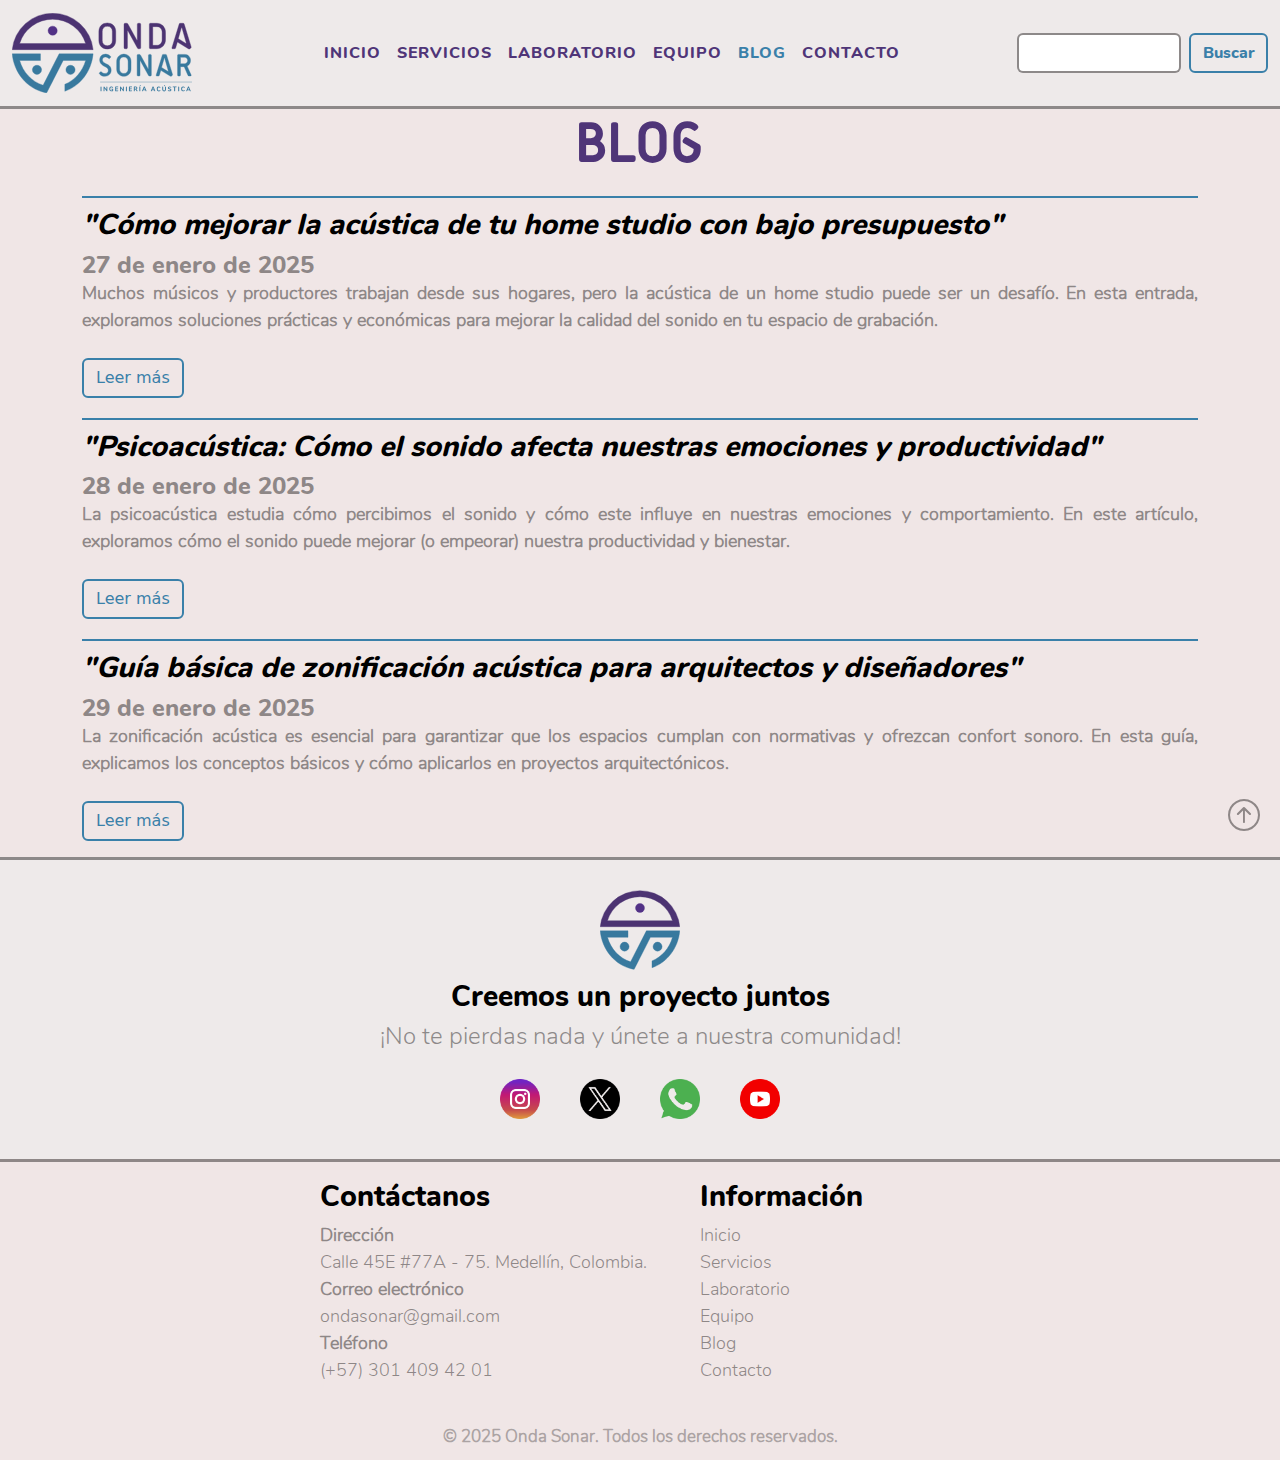
==== commit 9554b581: "Estilado con SASS y animaciones" ====
--- a/pages/blog.html
+++ b/pages/blog.html
@@ -8,24 +8,12 @@
   <meta name="keywords" content="Acústica arquitectónica, Control de ruido, Aislamiento y acondicionamiento acústico, Sonido, Vibraciones.">
   <meta name="viewport" content="width=device-width, initial-scale=1.0">
   <!-- CSS y Bootstrap -->
-<<<<<<< HEAD
-<<<<<<< HEAD
   <link rel="stylesheet" href="../styles/style.css">
   <link href="https://cdn.jsdelivr.net/npm/bootstrap@5.3.3/dist/css/bootstrap.min.css" rel="stylesheet" integrity="sha384-QWTKZyjpPEjISv5WaRU9OFeRpok6YctnYmDr5pNlyT2bRjXh0JMhjY6hW+ALEwIH" crossorigin="anonymous">
   <link rel="stylesheet" href="https://cdn.jsdelivr.net/npm/bootstrap-icons@1.11.3/font/bootstrap-icons.min.css">
   <!-- Animaciones -->
   <link href="https://unpkg.com/aos@2.3.1/dist/aos.css" rel="stylesheet">
   <link rel="stylesheet" href="https://cdnjs.cloudflare.com/ajax/libs/animate.css/4.1.1/animate.min.css"/>
-=======
-  <link rel="stylesheet" href="../css/style.css">
-  <link href="https://cdn.jsdelivr.net/npm/bootstrap@5.3.3/dist/css/bootstrap.min.css" rel="stylesheet" integrity="sha384-QWTKZyjpPEjISv5WaRU9OFeRpok6YctnYmDr5pNlyT2bRjXh0JMhjY6hW+ALEwIH" crossorigin="anonymous">
-  <link rel="stylesheet" href="https://cdn.jsdelivr.net/npm/bootstrap-icons@1.11.3/font/bootstrap-icons.min.css">
->>>>>>> efa3c22f872140be1d851fd0b45ba93627016d55
-=======
-  <link rel="stylesheet" href="../css/style.css">
-  <link href="https://cdn.jsdelivr.net/npm/bootstrap@5.3.3/dist/css/bootstrap.min.css" rel="stylesheet" integrity="sha384-QWTKZyjpPEjISv5WaRU9OFeRpok6YctnYmDr5pNlyT2bRjXh0JMhjY6hW+ALEwIH" crossorigin="anonymous">
-  <link rel="stylesheet" href="https://cdn.jsdelivr.net/npm/bootstrap-icons@1.11.3/font/bootstrap-icons.min.css">
->>>>>>> efa3c22f872140be1d851fd0b45ba93627016d55
   <!-- Título e ícono -->
   <title>Blog | Onda Sonar</title>
   <link rel="icon" href="../img/favicon_blanco/favicon-16x16.png" type="image/png">
@@ -85,8 +73,6 @@
   <!-- Main-->
   <main>
 
-<<<<<<< HEAD
-<<<<<<< HEAD
     <h1 class="animate__animated animate__pulse">Blog</h1>
 
     <div class="container pb-3 animate__animated animate__fadeIn">
@@ -110,37 +96,6 @@
         <h3>29 de enero de 2025</h3>
         <p>La zonificación acústica es esencial para garantizar que los espacios cumplan con normativas y ofrezcan confort sonoro. En esta guía, explicamos los conceptos básicos y cómo aplicarlos en proyectos arquitectónicos.</p><br>
         <a href="#" class="btn btn-outline-success">Leer más</a>
-=======
-=======
->>>>>>> efa3c22f872140be1d851fd0b45ba93627016d55
-    <h1>Blog</h1>
-
-    <div class="container pb-3">
-
-      <article class="seccion-blog">
-        <h2 class="fst-italic">Inserte aquí el título del artículo</h2>
-        <h3>27 de enero de 2025</h3>
-        <p>Lorem ipsum dolor sit, amet consectetur adipisicing elit. Perferendis aperiam neque obcaecati ipsa, natus eveniet nobis recusandae nihil veniam harum tenetur repudiandae odit tempore sed facilis dolorem iste omnis rerum?
-        Error nulla pariatur veniam amet quasi tempora facere laudantium, reiciendis, excepturi tenetur molestias nesciunt culpa eum illo nam dolor nobis libero quidem voluptate officiis beatae cupiditate. Autem soluta iure quasi?.</p>
-      </article>
-  
-      <article class="seccion-blog">
-        <h2 class="fst-italic">Inserte aquí el título del artículo</h2>
-        <h3>28 de enero de 2025</h3>
-        <p>Lorem ipsum dolor sit, amet consectetur adipisicing elit. Perferendis aperiam neque obcaecati ipsa, natus eveniet nobis recusandae nihil veniam harum tenetur repudiandae odit tempore sed facilis dolorem iste omnis rerum?
-        Error nulla pariatur veniam amet quasi tempora facere laudantium, reiciendis, excepturi tenetur molestias nesciunt culpa eum illo nam dolor nobis libero quidem voluptate officiis beatae cupiditate. Autem soluta iure quasi?.</p>
-      </article>
-  
-      <article class="seccion-blog">
-        <h2 class="fst-italic">Inserte aquí el título del artículo</h2>
-        <h3>29 de enero de 2025</h3>
-        <p>Lorem ipsum dolor sit, amet consectetur adipisicing elit. Perferendis aperiam neque obcaecati ipsa, natus eveniet nobis recusandae nihil veniam harum tenetur repudiandae odit tempore sed facilis dolorem iste omnis rerum?
-        Error nulla pariatur veniam amet quasi tempora facere laudantium, reiciendis, excepturi tenetur molestias nesciunt culpa eum illo nam dolor nobis libero quidem voluptate officiis beatae cupiditate. Autem soluta iure quasi?.</p>
-<<<<<<< HEAD
->>>>>>> efa3c22f872140be1d851fd0b45ba93627016d55
-=======
->>>>>>> efa3c22f872140be1d851fd0b45ba93627016d55
-      </article>
 
     </div>
 
@@ -225,24 +180,12 @@
 
   </footer>
 
-<<<<<<< HEAD
-<<<<<<< HEAD
   <!-- Bootstrap -->
   <script src="https://cdn.jsdelivr.net/npm/bootstrap@5.3.3/dist/js/bootstrap.bundle.min.js" integrity="sha384-YvpcrYf0tY3lHB60NNkmXc5s9fDVZLESaAA55NDzOxhy9GkcIdslK1eN7N6jIeHz" crossorigin="anonymous"></script>
   <script src="https://unpkg.com/aos@2.3.1/dist/aos.js"></script>
   <script>
     AOS.init();
   </script>
-=======
-
-  <!-- Bootstrap -->
-  <script src="https://cdn.jsdelivr.net/npm/bootstrap@5.3.3/dist/js/bootstrap.bundle.min.js" integrity="sha384-YvpcrYf0tY3lHB60NNkmXc5s9fDVZLESaAA55NDzOxhy9GkcIdslK1eN7N6jIeHz" crossorigin="anonymous"></script>
->>>>>>> efa3c22f872140be1d851fd0b45ba93627016d55
-=======
-
-  <!-- Bootstrap -->
-  <script src="https://cdn.jsdelivr.net/npm/bootstrap@5.3.3/dist/js/bootstrap.bundle.min.js" integrity="sha384-YvpcrYf0tY3lHB60NNkmXc5s9fDVZLESaAA55NDzOxhy9GkcIdslK1eN7N6jIeHz" crossorigin="anonymous"></script>
->>>>>>> efa3c22f872140be1d851fd0b45ba93627016d55
 
 </body>
 </html>--- a/styles/style.css
+++ b/styles/style.css
@@ -692,9 +692,6 @@
   text-align: justify;
   border-top: rgb(58, 128, 169) solid 2px;
 }
-.seccion-blog h2 {
-  text-align: start;
-}
 
 :root {
   /* Paleta de colores */
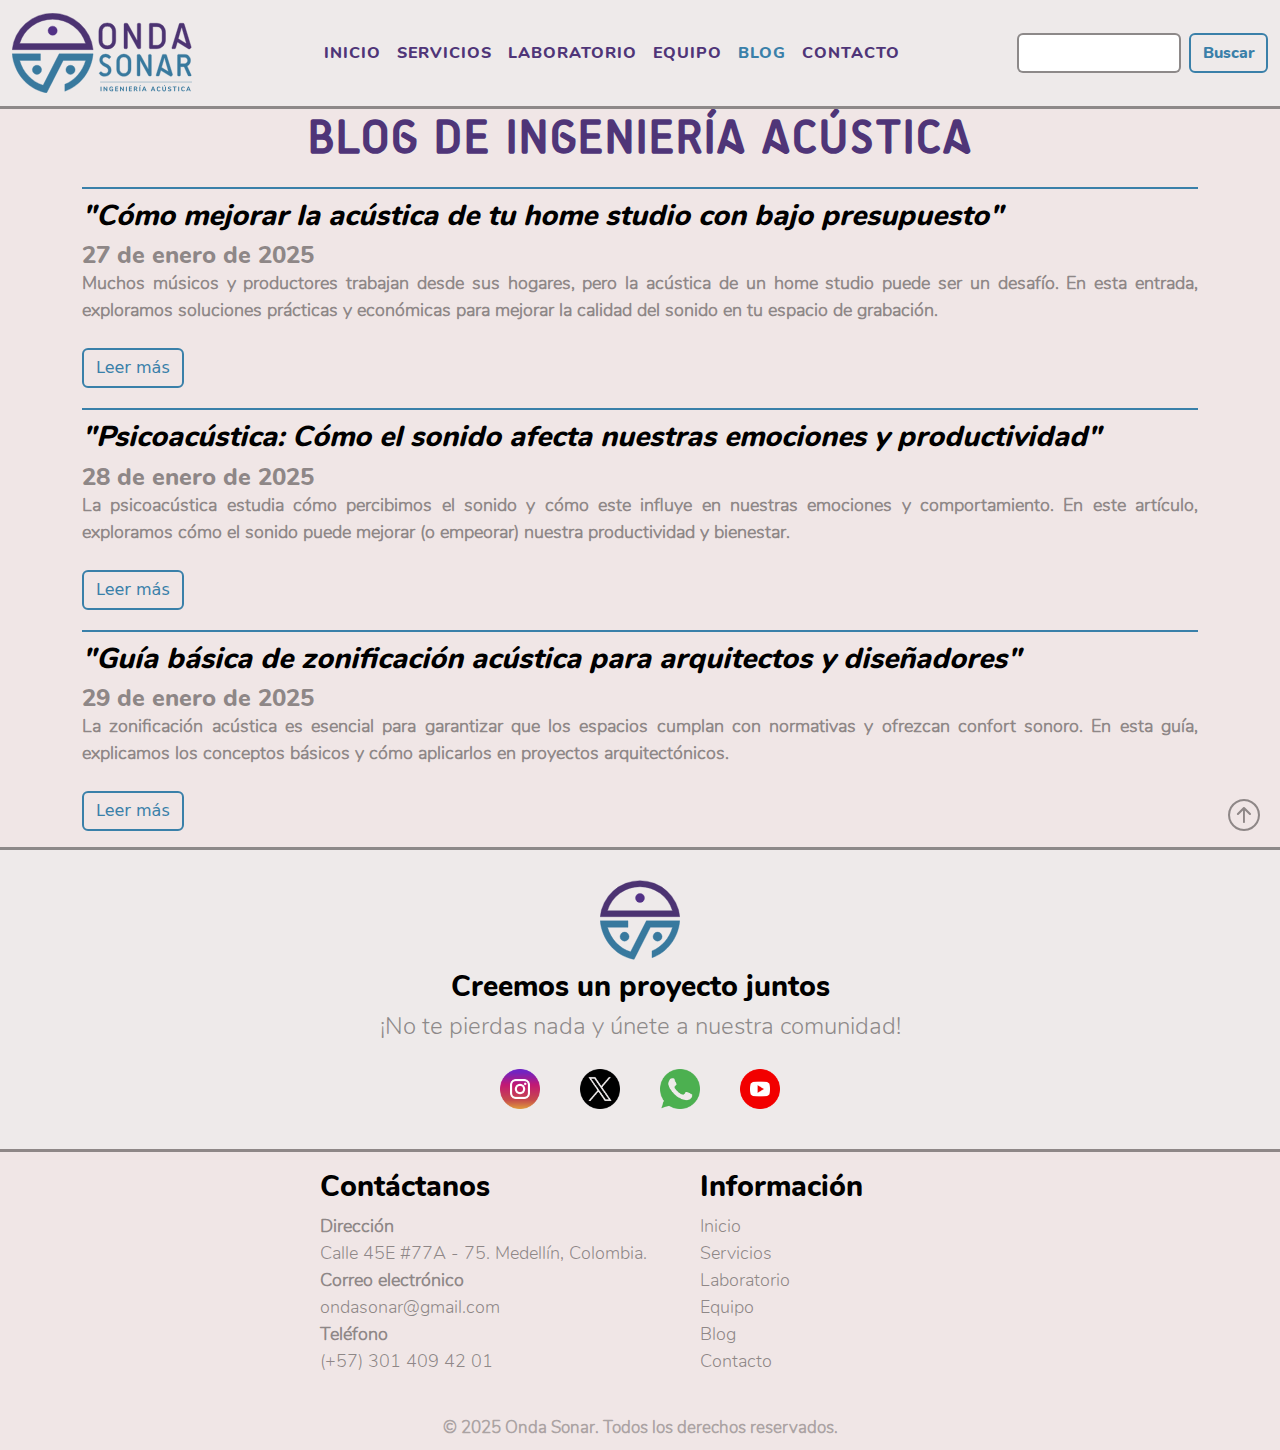
==== commit 8e6ec345: "SEO On page" ====
--- a/pages/blog.html
+++ b/pages/blog.html
@@ -4,8 +4,8 @@
   <!-- Meta -->
   <meta charset="UTF-8">
   <meta name="author" content="Onda Sonar | Lucía Rodríguez G">
-  <meta name="description" content="Portafolio de Ingeniería de Sonido, con enfoque en acústica arquitectónica, control, gestión y aislamiento de ruido, electroacústica, psicoacústica, zonificación acústica y temas afines. La Ing. Lucía Rodríguez G comparte contenido de valor, presta el servicio de charlas para empresas o instituciones, hace consultorías y vende productos acústicos.">
-  <meta name="keywords" content="Acústica arquitectónica, Control de ruido, Aislamiento y acondicionamiento acústico, Sonido, Vibraciones.">
+  <meta name="description" content="Descubre artículos especializados en acústica: control de ruido, acondicionamiento acústico, leyes en Colombia y más. Expertos en soluciones acústicas innovadoras. ¡Visítanos!">
+  <meta name="keywords" content="Blog de ingeniería de sonido Colombia, Control de ruido en COlmbia, Ley de ruido Colombia, Acondicionamiento acústico blog, Soluciones acústicas innovadoras, Acústica para arquitectos y diseñadores, Psicoacústica y emociones, Home studio bajo presupuesto, Zonificación acústica Colombia, Artículos especializados en acústica.">
   <meta name="viewport" content="width=device-width, initial-scale=1.0">
   <!-- CSS y Bootstrap -->
   <link rel="stylesheet" href="../styles/style.css">
@@ -15,8 +15,8 @@
   <link href="https://unpkg.com/aos@2.3.1/dist/aos.css" rel="stylesheet">
   <link rel="stylesheet" href="https://cdnjs.cloudflare.com/ajax/libs/animate.css/4.1.1/animate.min.css"/>
   <!-- Título e ícono -->
-  <title>Blog | Onda Sonar</title>
-  <link rel="icon" href="../img/favicon_blanco/favicon-16x16.png" type="image/png">
+  <title>Blogde Ingeniería Acústica | Onda Sonar</title>
+  <link rel="icon" href="../img/favicon_blanco/favicon-Onda-Sonar.png" type="image/png">
 </head>
 
 <body>
@@ -73,7 +73,7 @@
   <!-- Main-->
   <main>
 
-    <h1 class="animate__animated animate__pulse">Blog</h1>
+    <h1 class="animate__animated animate__pulse">Blog de Ingeniería Acústica</h1>
 
     <div class="container pb-3 animate__animated animate__fadeIn">
 
@@ -104,16 +104,16 @@
   <!-- Redes sociales -->
   <div class="container-fluid redes-sociales-container">
 
-    <img class="footer-logo" src="../img/logo/Isotipo.svg" alt="Isotipo Onda Sonar">
+    <img class="footer-logo" src="../img/logo/Isotipo-Onda-Sonar.svg" alt="Isotipo Onda Sonar">
     <h2>Creemos un proyecto juntos</h2>
     <h4>¡No te pierdas nada y únete a nuestra comunidad!</h4>
 
     <!-- Iconos redes sociales -->
     <div class="d-flex flex-wrap align-items-center justify-content-center redes-sociales-footer">
-      <a href="https://www.instagram.com/ondasonar/" target="_blank"><img src="../img/redes_sociales/instagram.png" alt="Instagram"></a>
-      <a href="https://x.com/?mx=2" target="_blank"><img src="../img/redes_sociales/x.png" alt="X" ></a>
-      <a href="https://web.whatsapp.com/" target="_blank"><img src="../img/redes_sociales/whatsapp.png" alt="WhatsApp"></a>
-      <a href="https://www.youtube.com/" target="_blank"><img src="../img/redes_sociales/youtube.png" alt="YouTube"></a>
+      <a href="https://www.instagram.com/ondasonar/" target="_blank"><img src="../img/redes_sociales/instagram.png" alt="Instagram Onda Sonar"></a>
+      <a href="https://x.com/?mx=2" target="_blank"><img src="../img/redes_sociales/x.png" alt="X Onda Sonar" ></a>
+      <a href="https://web.whatsapp.com/" target="_blank"><img src="../img/redes_sociales/whatsapp.png" alt="WhatsApp Onda Sonar"></a>
+      <a href="https://www.youtube.com/" target="_blank"><img src="../img/redes_sociales/youtube.png" alt="YouTube Onda Sonar"></a>
     </div>
 
   </div>
--- a/styles/style.css
+++ b/styles/style.css
@@ -25,7 +25,7 @@
   src: url("./fonts/Nunito-Light.ttf") format("truetype");
 }
 h1 {
-  font-size: 3.5rem !important;
+  font-size: 3rem !important;
   font-family: "fuente-titulo";
   text-transform: uppercase;
   letter-spacing: 2px;
@@ -150,7 +150,7 @@
   src: url("./fonts/Nunito-Light.ttf") format("truetype");
 }
 h1 {
-  font-size: 3.5rem !important;
+  font-size: 3rem !important;
   font-family: "fuente-titulo";
   text-transform: uppercase;
   letter-spacing: 2px;
@@ -296,7 +296,7 @@
   src: url("./fonts/Nunito-Light.ttf") format("truetype");
 }
 h1 {
-  font-size: 3.5rem !important;
+  font-size: 3rem !important;
   font-family: "fuente-titulo";
   text-transform: uppercase;
   letter-spacing: 2px;
@@ -435,7 +435,7 @@
   src: url("./fonts/Nunito-Light.ttf") format("truetype");
 }
 h1 {
-  font-size: 3.5rem !important;
+  font-size: 3rem !important;
   font-family: "fuente-titulo";
   text-transform: uppercase;
   letter-spacing: 2px;
@@ -692,6 +692,9 @@
   text-align: justify;
   border-top: rgb(58, 128, 169) solid 2px;
 }
+.seccion-blog h2 {
+  text-align: start;
+}
 
 :root {
   /* Paleta de colores */
@@ -713,7 +716,7 @@
   src: url("./fonts/Nunito-Light.ttf") format("truetype");
 }
 h1 {
-  font-size: 3.5rem !important;
+  font-size: 3rem !important;
   font-family: "fuente-titulo";
   text-transform: uppercase;
   letter-spacing: 2px;
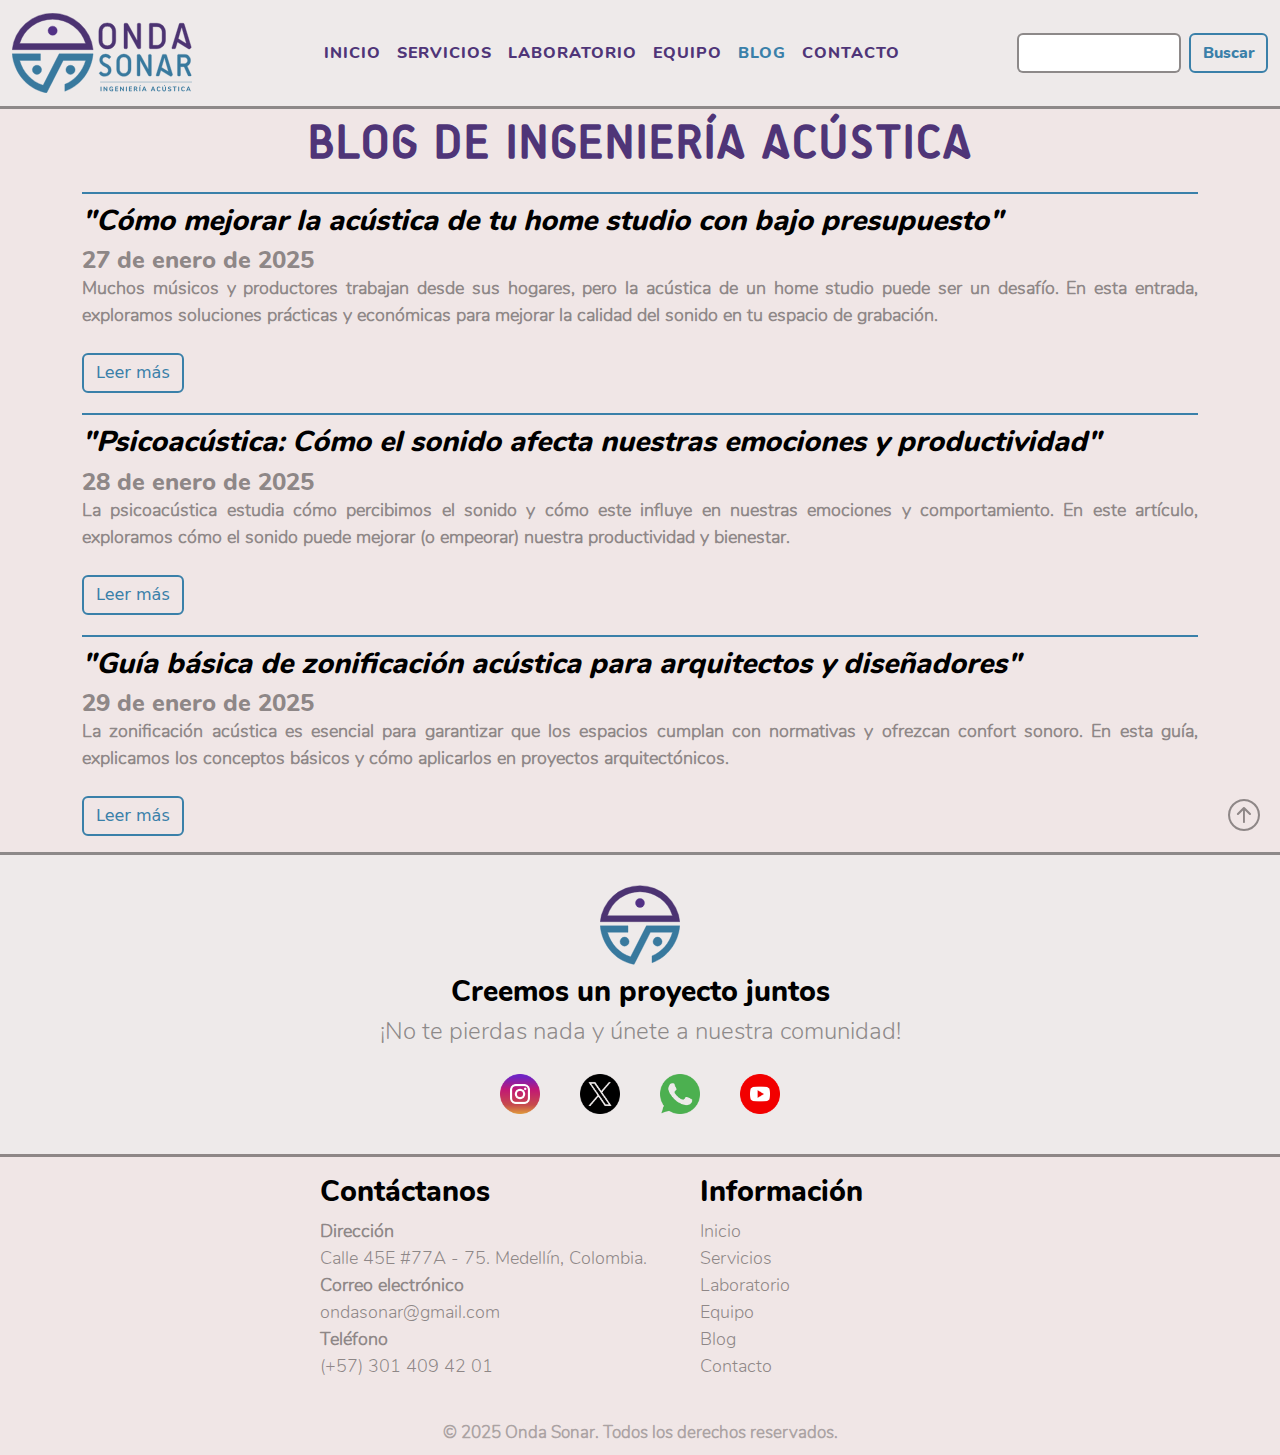
==== commit a9c5f3a2: "Cambio meta título Blog" ====
--- a/pages/blog.html
+++ b/pages/blog.html
@@ -15,7 +15,7 @@
   <link href="https://unpkg.com/aos@2.3.1/dist/aos.css" rel="stylesheet">
   <link rel="stylesheet" href="https://cdnjs.cloudflare.com/ajax/libs/animate.css/4.1.1/animate.min.css"/>
   <!-- Título e ícono -->
-  <title>Blogde Ingeniería Acústica | Onda Sonar</title>
+  <title>Blog de Ingeniería Acústica | Onda Sonar</title>
   <link rel="icon" href="../img/favicon_blanco/favicon-Onda-Sonar.png" type="image/png">
 </head>
 
--- a/styles/style.css
+++ b/styles/style.css
@@ -33,6 +33,7 @@
   text-align: center;
   font-weight: bold !important;
   margin-bottom: 0 !important;
+  padding-top: 5px !important;
 }
 
 h2 {
@@ -158,6 +159,7 @@
   text-align: center;
   font-weight: bold !important;
   margin-bottom: 0 !important;
+  padding-top: 5px !important;
 }
 
 h2 {
@@ -304,6 +306,7 @@
   text-align: center;
   font-weight: bold !important;
   margin-bottom: 0 !important;
+  padding-top: 5px !important;
 }
 
 h2 {
@@ -443,6 +446,7 @@
   text-align: center;
   font-weight: bold !important;
   margin-bottom: 0 !important;
+  padding-top: 5px !important;
 }
 
 h2 {
@@ -724,6 +728,7 @@
   text-align: center;
   font-weight: bold !important;
   margin-bottom: 0 !important;
+  padding-top: 5px !important;
 }
 
 h2 {
